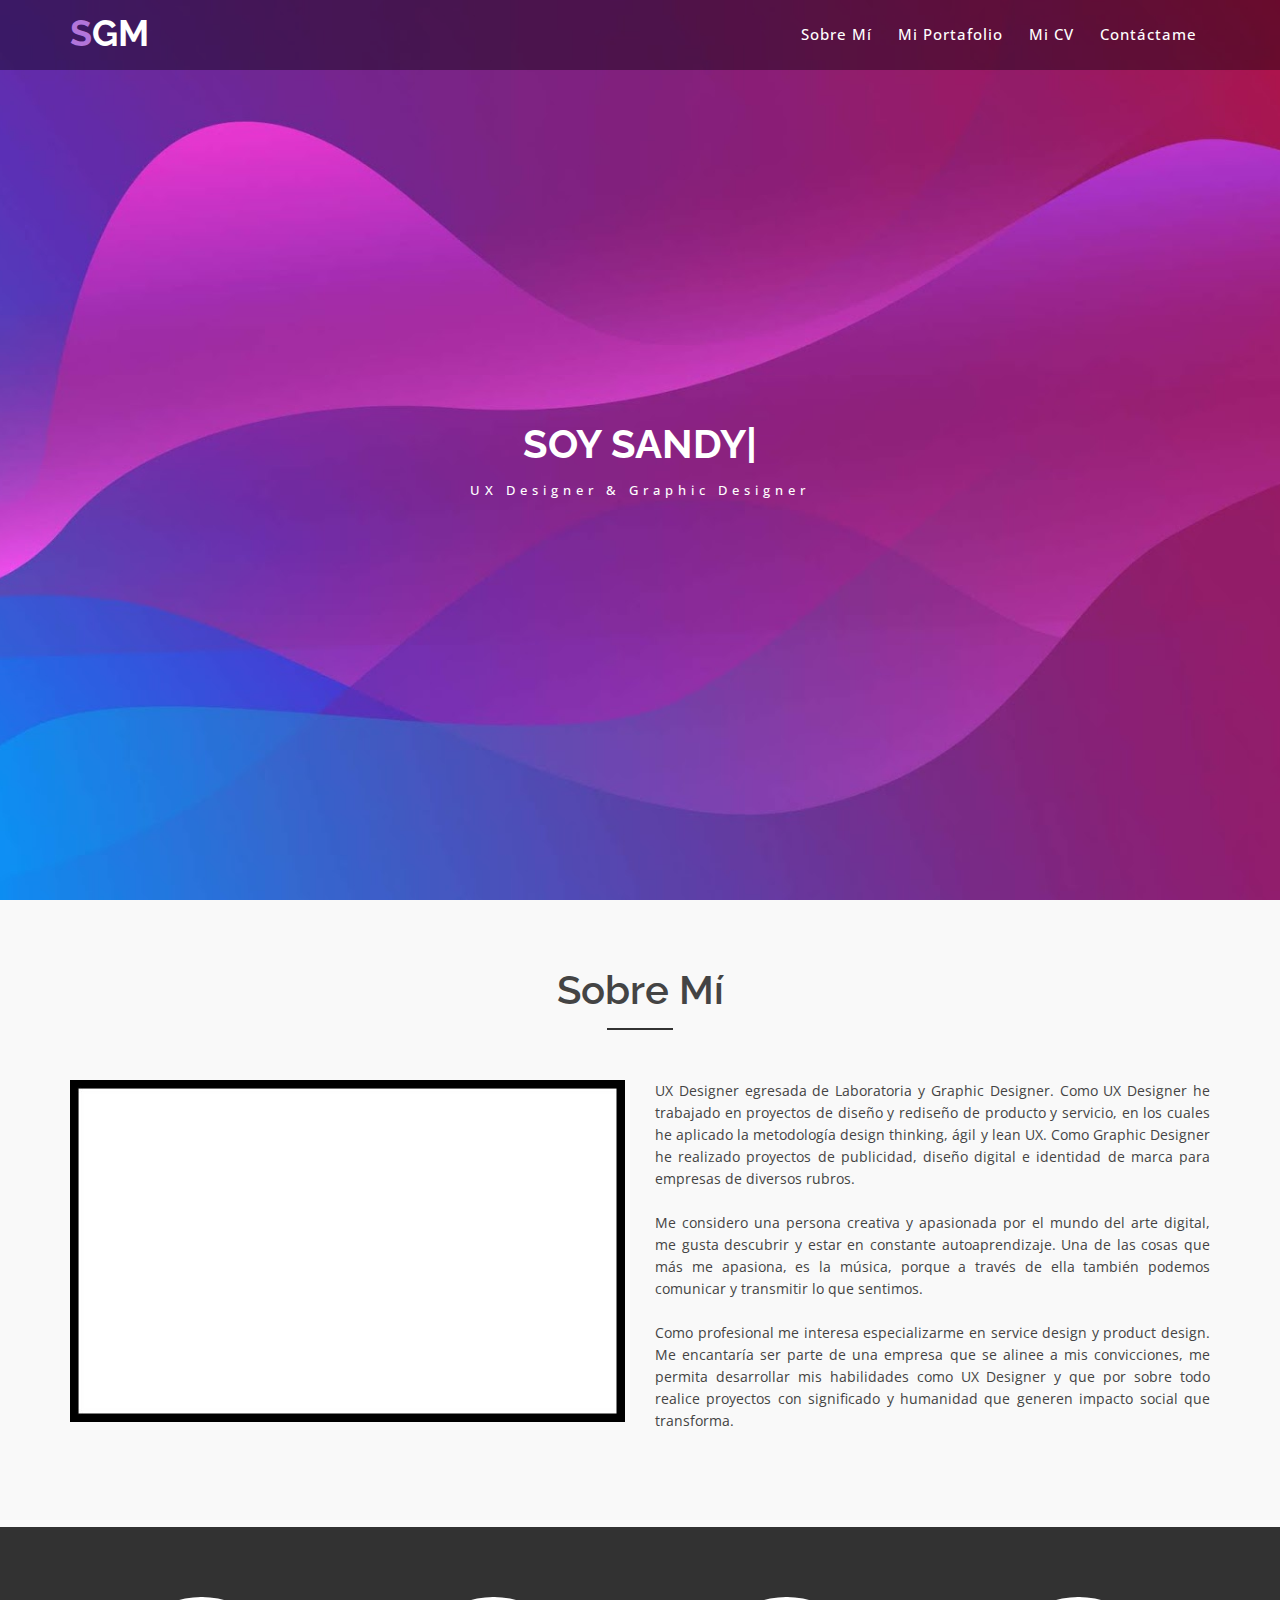
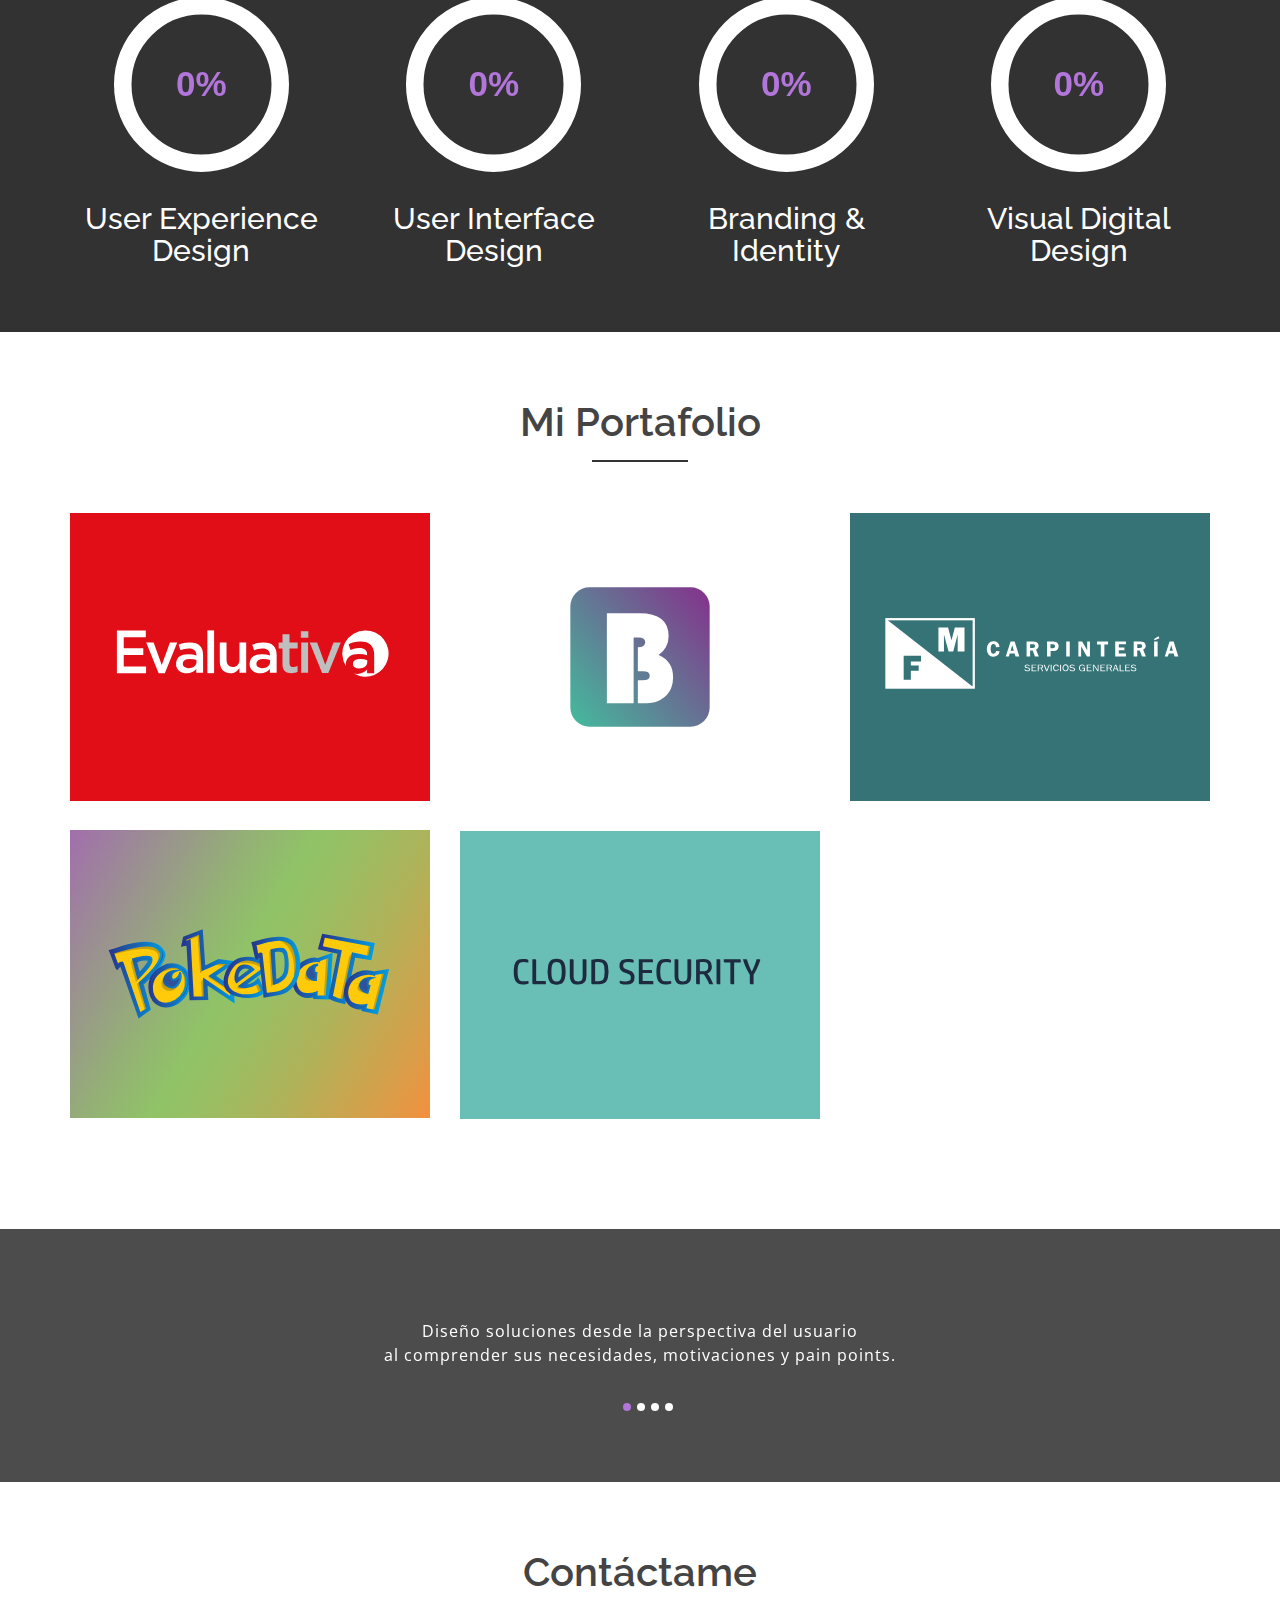
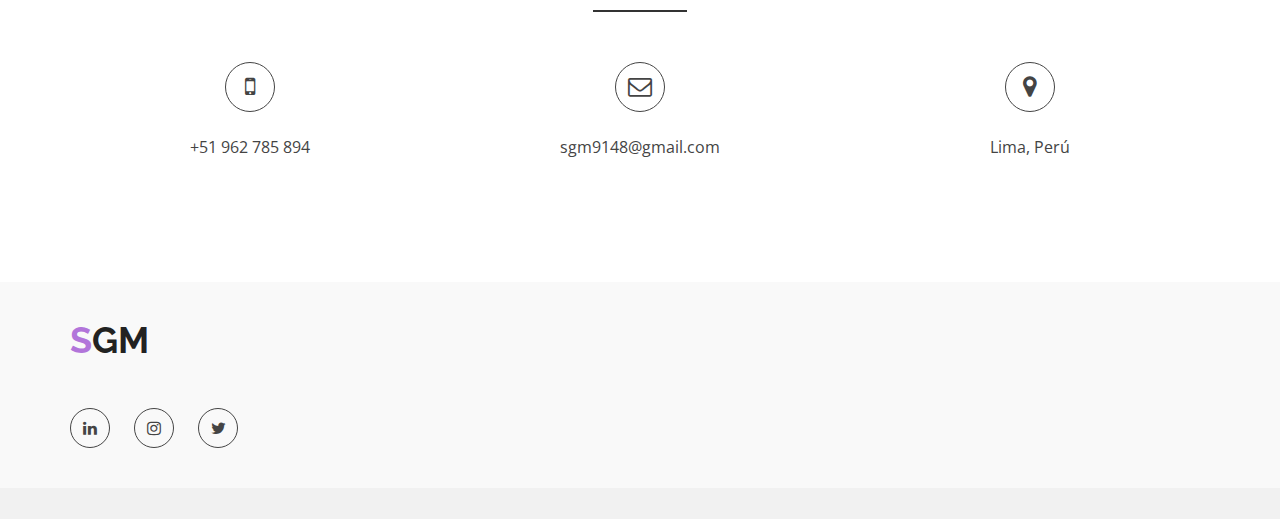
==== index.html @ c8801281 "Subiendo portafolio" ====
<!doctype html>
<html lang="en">
<head>
  <meta charset="utf-8">
  <title>Sandy Gonzales</title>
  <meta content="width=device-width, initial-scale=1.0" name="viewport">
  <meta content="" name="keywords">
  <meta content="" name="description">

  <!-- Favicons -->
  <link href="img/favicon.png" rel="icon">
  <link href="img/apple-touch-icon.png" rel="apple-touch-icon">

  <!-- Google Fonts -->
  <link href="https://fonts.googleapis.com/css?family=Open+Sans:300,400,400i,600,700|Raleway:300,400,400i,500,500i,700,800,900" rel="stylesheet">

  <!-- Bootstrap CSS File -->
  <link href="lib/bootstrap/css/bootstrap.min.css" rel="stylesheet">

  <!-- Libraries CSS Files -->
  <link href="lib/nivo-slider/css/nivo-slider.css" rel="stylesheet">
  <link href="lib/owlcarousel/owl.carousel.css" rel="stylesheet">
  <link href="lib/owlcarousel/owl.transitions.css" rel="stylesheet">
  <link href="lib/font-awesome/css/font-awesome.min.css" rel="stylesheet">
  <link href="lib/animate/animate.min.css" rel="stylesheet">
  <link href="lib/venobox/venobox.css" rel="stylesheet">

  <!-- Nivo Slider Theme -->
  <link href="css/nivo-slider-theme.css" rel="stylesheet">

  <!-- Main Stylesheet File -->
  <link href="css/style.css" rel="stylesheet">

  <!-- Responsive Stylesheet File -->
  <link href="css/responsive.css" rel="stylesheet">

  <!-- =======================================================
    Theme Name: eBusiness
    Theme URL: https://bootstrapmade.com/ebusiness-bootstrap-corporate-template/
    Author: BootstrapMade.com
    License: https://bootstrapmade.com/license/
  ======================================================= -->
</head>

<body data-spy="scroll" data-target="#navbar-example">

  <div id="preloader"></div>

  <header>
    <!-- header-area start -->
    <div id="sticker" class="header-area">
      <div class="container">
        <div class="row">
          <div class="col-md-12 col-sm-12">

            <!-- Navigation -->
            <nav class="navbar navbar-default">
              <!-- Brand and toggle get grouped for better mobile display -->
              <div class="navbar-header">
                <button type="button" class="navbar-toggle collapsed" data-toggle="collapse" data-target=".bs-example-navbar-collapse-1" aria-expanded="false">
										<span class="sr-only">Toggle navigation</span>
										<span class="icon-bar"></span>
										<span class="icon-bar"></span>
										<span class="icon-bar"></span>
									</button>
                <!-- Brand -->
                <a class="navbar-brand page-scroll sticky-logo" href="index.html">
                  <h1><span>S</span>GM</h1>
                  <!-- Uncomment below if you prefer to use an image logo -->
                  <!-- <img src="img/logo.png" alt="" title=""> -->
								</a>
              </div>
              <!-- Collect the nav links, forms, and other content for toggling -->
              <div class="collapse navbar-collapse main-menu bs-example-navbar-collapse-1" id="navbar-example">
                <ul class="nav navbar-nav navbar-right">
                  <li>
                    <a class="page-scroll" href="#about">Sobre mí</a>
                  </li>
                  <li>
                    <a class="page-scroll" href="#portfolio"> Mi portafolio</a>
                  </li>
                  <li>
                    <a class="page-scroll" href="resume/Sandy_Gonzales_CV.pdf" target=»_blank»>Mi CV</a>
                  </li>
                  <li>
                    <a class="page-scroll" href="#contact">Contáctame</a>
                  </li>
                </ul>
              </div>
              <!-- navbar-collapse -->
            </nav>
            <!-- END: Navigation -->
          </div>
        </div>
      </div>
    </div>
    <!-- header-area end -->
  </header>
  <!-- header end -->


  <!-- start section header -->
  <div id="header" class="home">

    <div class="container">
      <div class="header-content">
        <h1>Soy <span class="typed"></span></h1>
        <p>UX Designer & Graphic Designer</p>
      </div>
    </div>
  </div>
  <!-- End section header -->

  <!-- Start About area -->
  <div id="about" class="about-area area-padding">
    <div class="container">
      <div class="row">
        <div class="col-md-12 col-sm-12 col-xs-12">
          <div class="section-headline text-center">
            <h2>Sobre mí</h2>
          </div>
        </div>
      </div>
      <div class="row">
        <!-- single-well start-->
        <div class="col-md-6 col-sm-6 col-xs-12">
          <div class="well-left">
            <div class="single-well">
              <a href="#">
								  <img src="img/about/photo.jpg" alt="">
								</a>
            </div>
          </div>
        </div>
        <!-- single-well end-->
        <div class="col-md-6 col-sm-6 col-xs-12">
          <div class="well-middle">
            <div class="single-well">
              <p align="justify">
                UX Designer egresada de Laboratoria y Graphic Designer. Como UX Designer he trabajado en proyectos de diseño y rediseño de producto y servicio, en los cuales he aplicado la metodología design thinking, ágil y lean UX. Como Graphic Designer he realizado proyectos de publicidad, diseño digital e identidad de marca para empresas de diversos rubros.<br>
<br>Me considero una persona creativa y apasionada por el mundo del arte digital, me gusta descubrir y estar en constante autoaprendizaje. Una de las cosas que más me apasiona, es la música, porque a través de ella también podemos comunicar y transmitir lo que sentimos.<br>
<br>Como profesional me interesa especializarme en service design y product design. Me encantaría ser parte de una empresa que se alinee a mis convicciones, me permita desarrollar mis habilidades como UX Designer y que por sobre todo realice proyectos con significado y humanidad que generen impacto social que transforma.<br>
              </p>
              
            </div>
          </div>
        </div>
        <!-- End col-->
      </div>
    </div>
  </div>
  <!-- End About area -->

  <!-- our-skill-area start -->
  <div class="our-skill-area fix hidden-sm">
    <div class="test-overly"></div>
    <div class="skill-bg area-padding-2">
      <div class="container">
        <!-- section-heading end -->
        <div class="row">
          <div class="skill-text">
            <!-- single-skill start -->
            <div class="col-xs-12 col-sm-3 col-md-3 text-center">
              <div class="single-skill">
                <div class="progress-circular">
                  <input type="text" class="knob" value="0" data-rel="90" data-linecap="round" data-width="175" data-bgcolor="#fff" data-fgcolor="#B275DA" data-thickness=".20" data-readonly="true" disabled>
                  <h3 class="progress-h4">User Experience Design</h3>
                </div>
              </div>
            </div>
            <!-- single-skill end -->
            <!-- single-skill start -->
            <div class="col-xs-12 col-sm-3 col-md-3 text-center">
              <div class="single-skill">
                <div class="progress-circular">
                  <input type="text" class="knob" value="0" data-rel="75" data-linecap="round" data-width="175" data-bgcolor="#fff" data-fgcolor="#B275DA" data-thickness=".20" data-readonly="true" disabled>
                  <h3 class="progress-h4">User Interface Design</h3>
                </div>
              </div>
            </div>
            <!-- single-skill end -->
            <!-- single-skill start -->
            <div class="col-xs-12 col-sm-3 col-md-3 text-center">
              <div class="single-skill">
                <div class="progress-circular">
                  <input type="text" class="knob" value="0" data-rel="85" data-linecap="round" data-width="175" data-bgcolor="#fff" data-fgcolor="#B275DA" data-thickness=".20" data-readonly="true" disabled>
                  <h3 class="progress-h4">Branding & Identity</h3>
                </div>
              </div>
            </div>
            <!-- single-skill end -->
            <!-- single-skill start -->
            <div class="col-xs-12 col-sm-3 col-md-3 text-center">
              <div class="single-skill">
                <div class="progress-circular">
                  <input type="text" class="knob" value="0" data-rel="90" data-linecap="round" data-width="175" data-bgcolor="#fff" data-fgcolor="#B275DA" data-thickness=".20" data-readonly="true" disabled>
                  <h3 class="progress-h4">Visual Digital Design</h3>
                </div>
              </div>
            </div>
            <!-- single-skill end -->
          </div>
        </div>
      </div>
    </div>
  </div>
  <!-- our-skill-area end -->

  <!-- Start portfolio Area -->
  <div id="portfolio" class="portfolio-area area-padding fix">
    <div class="container">
      <div class="row">
        <div class="col-lg-12 col-md-12 col-sm-12 col-xs-12">
          <div class="section-headline text-center">
            <h2>Mi Portafolio</h2>
          </div>
        </div>
      </div>
      <div class="row">
        <!-- Start Portfolio -page -->
        <div class="awesome-project-1 fix">
          <div class="col-lg-12 col-md-12 col-sm-12 col-xs-12">
            <div class="awesome-menu ">
              <!--<ul class="project-menu">
                <li>
                  <a href="#" class="active" data-filter="*">Todos</a>
                </li>
                <li>
                  <a href="#" data-filter=".development">UX Design</a>
                </li>
                <li>
                  <a href="#" data-filter=".design">Digital Design</a>
                </li>
                <li>
                  <a href="#" data-filter=".photo">Branding</a>
                </li>
              </ul>-->
            </div>
          </div>
        </div>
        <div class="awesome-project-content">
          <!-- single-awesome-project start -->
          <div class="col-md-4 col-sm-4 col-xs-12 design development">
            <div class="single-awesome-project">
              <div class="awesome-img">
                <a href="#"><img src="img/portfolio/evaluativa.svg" alt="" /></a>
                <div class="add-actions text-center">
                  <div class="project-dec">
                    <a href="https://drive.google.com/drive/folders/1exdKfv3fvDdALeSD9_CcnOZBV74UjIPU?usp=sharing" target="_blank">
                      <h4>Verificativa</h4>
                      <span>Consultoría UX</span>
                    </a>
                  </div>
                </div>
              </div>
            </div>
          </div>
          <!-- single-awesome-project end -->
          <!-- single-awesome-project start -->
          <div class="col-md-4 col-sm-4 col-xs-12 photo">
            <div class="single-awesome-project">
              <div class="awesome-img">
                <img src="img/portfolio/banqui.svg"/>
                <div class="add-actions text-center">
                  <div class="project-dec">
                    <a href="https://github.com/sandygonzales/lim011-ux-financial-app" target="_blank">
                      <h4>Banqui</h4>
                      <span>Rediseño App Móvil</span>
                    </a>
                  </div>
                </div>
              </div>
            </div>
          </div>
          <!-- single-awesome-project end -->
          <!-- single-awesome-project start -->
          <div class="col-md-4 col-sm-4 col-xs-12 design">
            <div class="single-awesome-project">
              <div class="awesome-img">
                <a href="#"><img src="img/portfolio/FYM.svg" alt="" /></a>
                <div class="add-actions text-center">
                  <div class="project-dec">
                    <a href="https://github.com/sandygonzales/lim011-small-businesses" target="_blank">
                      <h4>FyM</h4>
                      <span>Diseño Marketplace</span>
                    </a>
                  </div>
                </div>
              </div>
            </div>
          </div>
          <!-- single-awesome-project end -->
          <!-- single-awesome-project start -->
          <div class="col-md-4 col-sm-4 col-xs-12 photo development">
            <div class="single-awesome-project">
              <div class="awesome-img">
                <a href="#"><img src="img/portfolio/pokedata.svg" alt="" /></a>
                <div class="add-actions text-center">
                  <div class="project-dec">
                    <a href="https://github.com/sandygonzales/LIM011-data-lovers" target="_blank">
                      <h4>Pokémon</h4>
                      <span>DataLovers</span>
                    </a>
                  </div>
                </div>
              </div>
            </div>
          </div>
          <!-- single-awesome-project end -->
          <!-- single-awesome-project start -->
          <div class="col-md-4 col-sm-4 col-xs-12 development">
            <div class="single-awesome-project">
              <div class="awesome-img">
                <a href="#"><img src="img/portfolio/cipher.svg" alt="" /></a>
                <div class="add-actions text-center text-center">
                  <div class="project-dec">
                    <a href="https://github.com/sandygonzales/LIM011-cipher" target="_blank">
                      <h4>Cloud Security</h4>
                      <span>Caesar Cipher</span>
                    </a>
                  </div>
                </div>
              </div>
            </div>
          </div>
          <!-- single-awesome-project end -->
          <!--
          <div class="col-md-4 col-sm-4 col-xs-12 design photo">
            <div class="single-awesome-project">
              <div class="awesome-img">
                <a href="#"><img src="img/portfolio/6.jpg" alt="" /></a>
                <div class="add-actions text-center">
                  <div class="project-dec">
                    <a class="venobox" data-gall="myGallery" href="img/portfolio/6.jpg">
                      <h4>Night Hill</h4>
                      <span>Photoshop</span>
                    </a>
                  </div>
                </div>
              </div>
            </div>
          </div>-->
          <!-- single-awesome-project end -->
        </div>
      </div>
    </div>
  </div>
  <!-- awesome-portfolio end -->

  <!-- Start Testimonials -->
  <div class="testimonials-area">
    <div class="testi-inner area-padding">
      <div class="testi-overly"></div>
      <div class="container ">
        <div class="row">
          <div class="col-md-12 col-sm-12 col-xs-12">
            <!-- Start testimonials Start -->
            <div class="testimonial-content text-center">
              
              <!-- start testimonial carousel -->
              <div class="testimonial-carousel">
                <div class="single-testi">
                  <div class="testi-text">
                    <p>
                      Diseño soluciones desde la perspectiva del usuario<br>al comprender sus necesidades, motivaciones y pain points.
                    </p>
                  </div>
                </div>
                <!-- End single item -->
                <div class="single-testi">
                  <div class="testi-text">
                    <p>
                      Defino la promesa de valor de una marca, producto o servicio<br>y garantice el ajuste entre la empresa y el mercado.
                    </p>
                  </div>
                </div>
                <!-- End single item -->
                <div class="single-testi">
                  <div class="testi-text">
                    <p>
                      Planifico y realizo user research cualitativo<br>y transformo los hallazgos en insights significativos.
                    </p>
                  </div>
                </div>
                <!-- End single item -->
                <div class="single-testi">
                  <div class="testi-text">
                    <p>
                      Creo conceptos físicos o digitales<br>desde diseños de baja hasta alta fidelidad.
                    </p>
                  </div>
                </div>
                <!-- End single item -->
              </div>
            </div>
            <!-- End testimonials end -->
          </div>
          <!-- End Right Feature -->
        </div>
      </div>
    </div>
  </div>
  <!-- End Testimonials -->

  <!-- Start contact Area -->
  <div id="contact" class="contact-area">
    <div class="contact-inner area-padding">
      <div class="contact-overly"></div>
      <div class="container ">
        <div class="row">
          <div class="col-md-12 col-sm-12 col-xs-12">
            <div class="section-headline text-center">
              <h2>Contáctame</h2>
            </div>
          </div>
        </div>
        <div class="row">
          <!-- Start contact icon column -->
          <div class="col-md-4 col-sm-4 col-xs-12">
            <div class="contact-icon text-center">
              <div class="single-icon">
                <i class="fa fa-mobile"></i>
                <p>+51 962 785 894</p>
              </div>
            </div>
          </div>
          <!-- Start contact icon column -->
          <div class="col-md-4 col-sm-4 col-xs-12">
            <div class="contact-icon text-center">
              <div class="single-icon">
                <i class="fa fa-envelope-o"></i>
                <p>sgm9148@gmail.com</p>
              </div>
            </div>
          </div>
          <!-- Start contact icon column -->
          <div class="col-md-4 col-sm-4 col-xs-12">
            <div class="contact-icon text-center">
              <div class="single-icon">
                <i class="fa fa-map-marker"></i>
                <p>Lima, Perú</p>
              </div>
            </div>
          </div>
        </div>
        <div class="row">
        </div>
      </div>
    </div>
  </div>
  <!-- End Contact Area -->

  <!-- Start Footer bottom Area -->
  <footer>
    <div class="footer-area">
      <div class="container">
        <div class="row">
          <div class="col-md-4 col-sm-4 col-xs-12">
            <div class="footer-content">
              <div class="footer-head">
                <div class="footer-logo">
                  <h2><span>S</span>GM</h2>
                </div>
                <div class="footer-icons">
                  <ul>
                    <li>
                      <a href="https://www.linkedin.com/in/sandygm/" target="_blank"><i class="fa fa-linkedin"></i></a>
                    </li>
                    <li>
                      <a href="https://www.instagram.com/yugentsuki/" target="_blank"><i class="fa fa-instagram"></i></a>
                    </li>
                    <li>
                      <a href="https://twitter.com/yugentsuki" target="_blank"><i class="fa fa-twitter"></i></a>
                    </li>
                  </ul>
                </div>
              </div>
            </div>
          </div>
          <!-- end single footer -->
          <div class="col-md-4 col-sm-4 col-xs-12">
            <div class="footer-content">
              <div class="footer-head">
              </div>
            </div>
          </div>
          <!-- end single footer -->
          <div class="col-md-4 col-sm-4 col-xs-12">
            <div class="footer-content">
              <div class="footer-head">
              </div>
            </div>
          </div>
        </div>
      </div>
    </div>
    <div class="footer-area-bottom">
      <div class="container">
        <div class="row">
          <div class="col-md-12 col-sm-12 col-xs-12">
            <div class="copyright text-center">
            </div>
          </div>
        </div>
      </div>
    </div>
  </footer>

  <a href="#" class="back-to-top"><i class="fa fa-chevron-up"></i></a>

  <!-- JavaScript Libraries -->
  <script src="lib/jquery/jquery.min.js"></script>
  <script src="lib/bootstrap/js/bootstrap.min.js"></script>
  <script src="lib/owlcarousel/owl.carousel.min.js"></script>
  <script src="lib/venobox/venobox.min.js"></script>
  <script src="lib/knob/jquery.knob.js"></script>
  <script src="lib/wow/wow.min.js"></script>
  <script src="lib/parallax/parallax.js"></script>
  <script src="lib/easing/easing.min.js"></script>
  <script src="lib/nivo-slider/js/jquery.nivo.slider.js" type="text/javascript"></script>
  <script src="lib/appear/jquery.appear.js"></script>
  <script src="lib/isotope/isotope.pkgd.min.js"></script>
  <script src="lib/typed/typed.js"></script>

  <!-- Contact Form JavaScript File -->
  <script src="contactform/contactform.js"></script>

  <script src="js/main.js"></script>
</body>

</html>
---- lib/venobox/venobox.css ----
/* ------ venobox.css --------
.vbox-overlay *, .vbox-overlay *:before, .vbox-overlay *:after{
    -webkit-backface-visibility: hidden;
    -webkit-box-sizing:border-box;
    -moz-box-sizing:border-box;
    box-sizing:border-box;

}
.vbox-overlay{
    display: -webkit-flex;
    display: flex;
    -webkit-flex-direction: column;
    flex-direction: column;
    -webkit-justify-content: center;
    justify-content: center;
    -webkit-align-items: center;
    align-items: center;
    position: fixed;
    left: 0;
    top: 0;
    bottom: 0;
    right: 0;
    z-index: 1040;
    -webkit-transform:translateZ(1000px);
    transform: translateZ(1000px);
    transform-style: preserve-3d;
}

/* ----- navigation ----- 
.vbox-title{
    width: 100%;
    height: 40px;
    float: left;
    text-align: center;
    line-height: 28px;
    font-size: 12px;
    padding: 6px 40px;
    overflow: hidden;
    position: fixed;
    display: none;
    left: 0;
    z-index: 1050;
}
.vbox-close{
    cursor: pointer;
    position: fixed;
    top: -1px;
    right: 0;
    width: 50px;
    height: 40px;
    padding: 6px;
    display: block;
    background-position:10px center;
    overflow: hidden;
    font-size: 24px;
    line-height: 1;
    text-align: center;
    z-index: 1050;
}
.vbox-num{
    cursor: pointer;
    position: fixed;
    left: 0;
    height: 40px;
    display: block;
    overflow: hidden;
    line-height: 28px;
    font-size: 12px;
    padding: 6px 10px;
    display: none;
    z-index: 1050;
}
/* ----- navigation ARROWS ----- 
.vbox-next, .vbox-prev{
    position: fixed;
    top: 50%;
    margin-top: -15px;
    overflow: hidden;
    cursor: pointer;
    display: block;
    width: 45px;
    height: 45px;
    z-index: 1050;
}
.vbox-next span, .vbox-prev span{
    position: relative;
    width: 20px;
    height: 20px;
    border: 2px solid transparent;
    border-top-color: #B6B6B6;
    border-right-color: #B6B6B6;
    text-indent: -100px;
    position: absolute;
    top: 8px;
    display: block;
}
.vbox-prev{
    left: 15px;
}
.vbox-next{
    right: 15px;
}
.vbox-prev span{
    left: 10px;
    -ms-transform: rotate(-135deg);
    -webkit-transform: rotate(-135deg);
    transform: rotate(-135deg);
}
.vbox-next span{
    -ms-transform: rotate(45deg);
    -webkit-transform: rotate(45deg);
    transform: rotate(45deg);
    right: 10px;
}
/* ------- inline window ------ 
.vbox-inline{
    width: 420px;
    height: 315px;
    height: 70vh;
    padding: 10px;
    background: #fff;
    margin: 0 auto;
    overflow: auto;
    text-align: left;
}
/* ------- Video & iFrames window ------ 
.venoframe{
    max-width: 100%;
    width: 100%;
    border: none;
    width: 100%;
    height: 260px;
    height: 70vh;
}
.venoframe.vbvid{
    height: 260px;
}
@media (min-width: 768px) {
    .venoframe, .vbox-inline{
        width: 90%;
        height: 360px;
        height: 70vh;
    }
    .venoframe.vbvid{
        width: 640px;
        height: 360px;
    }
}
@media (min-width: 992px) {
    .venoframe, .vbox-inline{
        max-width: 1200px;
        width: 80%;
        height: 540px;
        height: 70vh;
    }
    .venoframe.vbvid{
        width: 960px;
        height: 540px;
    }
}
/*
Please do NOT edit this part!
or at least read this note: http://i.imgur.com/7C0ws9e.gif
*
.vbox-open{
    overflow: hidden;
}
.vbox-container{
    position: absolute;
    left: 0;
    right: 0;
    top: 0;
    bottom: 0;
    overflow-x: hidden;
    overflow-y: scroll;
    overflow-scrolling: touch;
    -webkit-overflow-scrolling: touch;
    z-index: 20;
    max-height: 100%;

}

.vbox-content{
    text-align: center;
    float: left;
    width: 100%;
    position: relative;
    overflow: hidden;
    padding: 20px 10px;
}
.vbox-container img{
    max-width: 100%;
    height: auto;
}
.figlio{
    box-shadow: 0 0 12px rgba(0,0,0,0.19), 0 6px 6px rgba(0,0,0,0.23);
    max-width: 100%;
    text-align: initial;
}
img.figlio{
    -webkit-user-select: none;
-khtml-user-select: none;
-moz-user-select: none;
-o-user-select: none;
user-select: none;
}
.vbox-content.swipe-left{
    margin-left: -200px !important;
}
.vbox-content.swipe-right{
    margin-left: 200px !important;
}
.animated{
    webkit-transition: margin 300ms ease-out;
    transition: margin 300ms ease-out;
}
.animate-in{
    opacity: 1;
}
.animate-out{
    opacity: 0;
}
/* ---------- preloader ----------
 * SPINKIT
 * http://tobiasahlin.com/spinkit/
-------------------------------- 
.sk-double-bounce,.sk-rotating-plane{width:40px;height:40px;margin:40px auto}.sk-rotating-plane{background-color:#333;-webkit-animation:sk-rotatePlane 1.2s infinite ease-in-out;animation:sk-rotatePlane 1.2s infinite ease-in-out}@-webkit-keyframes sk-rotatePlane{0%{-webkit-transform:perspective(120px) rotateX(0) rotateY(0);transform:perspective(120px) rotateX(0) rotateY(0)}50%{-webkit-transform:perspective(120px) rotateX(-180.1deg) rotateY(0);transform:perspective(120px) rotateX(-180.1deg) rotateY(0)}100%{-webkit-transform:perspective(120px) rotateX(-180deg) rotateY(-179.9deg);transform:perspective(120px) rotateX(-180deg) rotateY(-179.9deg)}}@keyframes sk-rotatePlane{0%{-webkit-transform:perspective(120px) rotateX(0) rotateY(0);transform:perspective(120px) rotateX(0) rotateY(0)}50%{-webkit-transform:perspective(120px) rotateX(-180.1deg) rotateY(0);transform:perspective(120px) rotateX(-180.1deg) rotateY(0)}100%{-webkit-transform:perspective(120px) rotateX(-180deg) rotateY(-179.9deg);transform:perspective(120px) rotateX(-180deg) rotateY(-179.9deg)}}.sk-double-bounce{position:relative}.sk-double-bounce .sk-child{width:100%;height:100%;border-radius:50%;background-color:#333;opacity:.6;position:absolute;top:0;left:0;-webkit-animation:sk-doubleBounce 2s infinite ease-in-out;animation:sk-doubleBounce 2s infinite ease-in-out}.sk-chasing-dots .sk-child,.sk-spinner-pulse,.sk-three-bounce .sk-child{background-color:#333;border-radius:100%}.sk-double-bounce .sk-double-bounce2{-webkit-animation-delay:-1s;animation-delay:-1s}@-webkit-keyframes sk-doubleBounce{0%,100%{-webkit-transform:scale(0);transform:scale(0)}50%{-webkit-transform:scale(1);transform:scale(1)}}@keyframes sk-doubleBounce{0%,100%{-webkit-transform:scale(0);transform:scale(0)}50%{-webkit-transform:scale(1);transform:scale(1)}}.sk-wave{margin:40px auto;width:50px;height:40px;text-align:center;font-size:10px}.sk-wave .sk-rect{background-color:#333;height:100%;width:6px;display:inline-block;-webkit-animation:sk-waveStretchDelay 1.2s infinite ease-in-out;animation:sk-waveStretchDelay 1.2s infinite ease-in-out}.sk-wave .sk-rect1{-webkit-animation-delay:-1.2s;animation-delay:-1.2s}.sk-wave .sk-rect2{-webkit-animation-delay:-1.1s;animation-delay:-1.1s}.sk-wave .sk-rect3{-webkit-animation-delay:-1s;animation-delay:-1s}.sk-wave .sk-rect4{-webkit-animation-delay:-.9s;animation-delay:-.9s}.sk-wave .sk-rect5{-webkit-animation-delay:-.8s;animation-delay:-.8s}@-webkit-keyframes sk-waveStretchDelay{0%,100%,40%{-webkit-transform:scaleY(.4);transform:scaleY(.4)}20%{-webkit-transform:scaleY(1);transform:scaleY(1)}}@keyframes sk-waveStretchDelay{0%,100%,40%{-webkit-transform:scaleY(.4);transform:scaleY(.4)}20%{-webkit-transform:scaleY(1);transform:scaleY(1)}}.sk-wandering-cubes{margin:40px auto;width:40px;height:40px;position:relative}.sk-wandering-cubes .sk-cube{background-color:#333;width:10px;height:10px;position:absolute;top:0;left:0;-webkit-animation:sk-wanderingCube 1.8s ease-in-out -1.8s infinite both;animation:sk-wanderingCube 1.8s ease-in-out -1.8s infinite both}.sk-chasing-dots,.sk-spinner-pulse{width:40px;height:40px;margin:40px auto}.sk-wandering-cubes .sk-cube2{-webkit-animation-delay:-.9s;animation-delay:-.9s}@-webkit-keyframes sk-wanderingCube{0%{-webkit-transform:rotate(0);transform:rotate(0)}25%{-webkit-transform:translateX(30px) rotate(-90deg) scale(.5);transform:translateX(30px) rotate(-90deg) scale(.5)}50%{-webkit-transform:translateX(30px) translateY(30px) rotate(-179deg);transform:translateX(30px) translateY(30px) rotate(-179deg)}50.1%{-webkit-transform:translateX(30px) translateY(30px) rotate(-180deg);transform:translateX(30px) translateY(30px) rotate(-180deg)}75%{-webkit-transform:translateX(0) translateY(30px) rotate(-270deg) scale(.5);transform:translateX(0) translateY(30px) rotate(-270deg) scale(.5)}100%{-webkit-transform:rotate(-360deg);transform:rotate(-360deg)}}@keyframes sk-wanderingCube{0%{-webkit-transform:rotate(0);transform:rotate(0)}25%{-webkit-transform:translateX(30px) rotate(-90deg) scale(.5);transform:translateX(30px) rotate(-90deg) scale(.5)}50%{-webkit-transform:translateX(30px) translateY(30px) rotate(-179deg);transform:translateX(30px) translateY(30px) rotate(-179deg)}50.1%{-webkit-transform:translateX(30px) translateY(30px) rotate(-180deg);transform:translateX(30px) translateY(30px) rotate(-180deg)}75%{-webkit-transform:translateX(0) translateY(30px) rotate(-270deg) scale(.5);transform:translateX(0) translateY(30px) rotate(-270deg) scale(.5)}100%{-webkit-transform:rotate(-360deg);transform:rotate(-360deg)}}.sk-spinner-pulse{-webkit-animation:sk-pulseScaleOut 1s infinite ease-in-out;animation:sk-pulseScaleOut 1s infinite ease-in-out}@-webkit-keyframes sk-pulseScaleOut{0%{-webkit-transform:scale(0);transform:scale(0)}100%{-webkit-transform:scale(1);transform:scale(1);opacity:0}}@keyframes sk-pulseScaleOut{0%{-webkit-transform:scale(0);transform:scale(0)}100%{-webkit-transform:scale(1);transform:scale(1);opacity:0}}.sk-chasing-dots{position:relative;text-align:center;-webkit-animation:sk-chasingDotsRotate 2s infinite linear;animation:sk-chasingDotsRotate 2s infinite linear}.sk-chasing-dots .sk-child{width:60%;height:60%;display:inline-block;position:absolute;top:0;-webkit-animation:sk-chasingDotsBounce 2s infinite ease-in-out;animation:sk-chasingDotsBounce 2s infinite ease-in-out}.sk-chasing-dots .sk-dot2{top:auto;bottom:0;-webkit-animation-delay:-1s;animation-delay:-1s}@-webkit-keyframes sk-chasingDotsRotate{100%{-webkit-transform:rotate(360deg);transform:rotate(360deg)}}@keyframes sk-chasingDotsRotate{100%{-webkit-transform:rotate(360deg);transform:rotate(360deg)}}@-webkit-keyframes sk-chasingDotsBounce{0%,100%{-webkit-transform:scale(0);transform:scale(0)}50%{-webkit-transform:scale(1);transform:scale(1)}}@keyframes sk-chasingDotsBounce{0%,100%{-webkit-transform:scale(0);transform:scale(0)}50%{-webkit-transform:scale(1);transform:scale(1)}}.sk-three-bounce{margin:40px auto;width:80px;text-align:center}.sk-three-bounce .sk-child{width:20px;height:20px;display:inline-block;-webkit-animation:sk-three-bounce 1.4s ease-in-out 0s infinite both;animation:sk-three-bounce 1.4s ease-in-out 0s infinite both}.sk-circle .sk-child:before,.sk-fading-circle .sk-circle:before{display:block;border-radius:100%;content:'';background-color:#333}.sk-three-bounce .sk-bounce1{-webkit-animation-delay:-.32s;animation-delay:-.32s}.sk-three-bounce .sk-bounce2{-webkit-animation-delay:-.16s;animation-delay:-.16s}@-webkit-keyframes sk-three-bounce{0%,100%,80%{-webkit-transform:scale(0);transform:scale(0)}40%{-webkit-transform:scale(1);transform:scale(1)}}@keyframes sk-three-bounce{0%,100%,80%{-webkit-transform:scale(0);transform:scale(0)}40%{-webkit-transform:scale(1);transform:scale(1)}}.sk-circle{margin:40px auto;width:40px;height:40px;position:relative}.sk-circle .sk-child{width:100%;height:100%;position:absolute;left:0;top:0}.sk-circle .sk-child:before{margin:0 auto;width:15%;height:15%;-webkit-animation:sk-circleBounceDelay 1.2s infinite ease-in-out both;animation:sk-circleBounceDelay 1.2s infinite ease-in-out both}.sk-circle .sk-circle2{-webkit-transform:rotate(30deg);-ms-transform:rotate(30deg);transform:rotate(30deg)}.sk-circle .sk-circle3{-webkit-transform:rotate(60deg);-ms-transform:rotate(60deg);transform:rotate(60deg)}.sk-circle .sk-circle4{-webkit-transform:rotate(90deg);-ms-transform:rotate(90deg);transform:rotate(90deg)}.sk-circle .sk-circle5{-webkit-transform:rotate(120deg);-ms-transform:rotate(120deg);transform:rotate(120deg)}.sk-circle .sk-circle6{-webkit-transform:rotate(150deg);-ms-transform:rotate(150deg);transform:rotate(150deg)}.sk-circle .sk-circle7{-webkit-transform:rotate(180deg);-ms-transform:rotate(180deg);transform:rotate(180deg)}.sk-circle .sk-circle8{-webkit-transform:rotate(210deg);-ms-transform:rotate(210deg);transform:rotate(210deg)}.sk-circle .sk-circle9{-webkit-transform:rotate(240deg);-ms-transform:rotate(240deg);transform:rotate(240deg)}.sk-circle .sk-circle10{-webkit-transform:rotate(270deg);-ms-transform:rotate(270deg);transform:rotate(270deg)}.sk-circle .sk-circle11{-webkit-transform:rotate(300deg);-ms-transform:rotate(300deg);transform:rotate(300deg)}.sk-circle .sk-circle12{-webkit-transform:rotate(330deg);-ms-transform:rotate(330deg);transform:rotate(330deg)}.sk-circle .sk-circle2:before{-webkit-animation-delay:-1.1s;animation-delay:-1.1s}.sk-circle .sk-circle3:before{-webkit-animation-delay:-1s;animation-delay:-1s}.sk-circle .sk-circle4:before{-webkit-animation-delay:-.9s;animation-delay:-.9s}.sk-circle .sk-circle5:before{-webkit-animation-delay:-.8s;animation-delay:-.8s}.sk-circle .sk-circle6:before{-webkit-animation-delay:-.7s;animation-delay:-.7s}.sk-circle .sk-circle7:before{-webkit-animation-delay:-.6s;animation-delay:-.6s}.sk-circle .sk-circle8:before{-webkit-animation-delay:-.5s;animation-delay:-.5s}.sk-circle .sk-circle9:before{-webkit-animation-delay:-.4s;animation-delay:-.4s}.sk-circle .sk-circle10:before{-webkit-animation-delay:-.3s;animation-delay:-.3s}.sk-circle .sk-circle11:before{-webkit-animation-delay:-.2s;animation-delay:-.2s}.sk-circle .sk-circle12:before{-webkit-animation-delay:-.1s;animation-delay:-.1s}@-webkit-keyframes sk-circleBounceDelay{0%,100%,80%{-webkit-transform:scale(0);transform:scale(0)}40%{-webkit-transform:scale(1);transform:scale(1)}}@keyframes sk-circleBounceDelay{0%,100%,80%{-webkit-transform:scale(0);transform:scale(0)}40%{-webkit-transform:scale(1);transform:scale(1)}}.sk-cube-grid{width:40px;height:40px;margin:40px auto}.sk-cube-grid .sk-cube{width:33.33%;height:33.33%;background-color:#333;float:left;-webkit-animation:sk-cubeGridScaleDelay 1.3s infinite ease-in-out;animation:sk-cubeGridScaleDelay 1.3s infinite ease-in-out}.sk-cube-grid .sk-cube1{-webkit-animation-delay:.2s;animation-delay:.2s}.sk-cube-grid .sk-cube2{-webkit-animation-delay:.3s;animation-delay:.3s}.sk-cube-grid .sk-cube3{-webkit-animation-delay:.4s;animation-delay:.4s}.sk-cube-grid .sk-cube4{-webkit-animation-delay:.1s;animation-delay:.1s}.sk-cube-grid .sk-cube5{-webkit-animation-delay:.2s;animation-delay:.2s}.sk-cube-grid .sk-cube6{-webkit-animation-delay:.3s;animation-delay:.3s}.sk-cube-grid .sk-cube7{-webkit-animation-delay:0ms;animation-delay:0ms}.sk-cube-grid .sk-cube8{-webkit-animation-delay:.1s;animation-delay:.1s}.sk-cube-grid .sk-cube9{-webkit-animation-delay:.2s;animation-delay:.2s}@-webkit-keyframes sk-cubeGridScaleDelay{0%,100%,70%{-webkit-transform:scale3D(1,1,1);transform:scale3D(1,1,1)}35%{-webkit-transform:scale3D(0,0,1);transform:scale3D(0,0,1)}}@keyframes sk-cubeGridScaleDelay{0%,100%,70%{-webkit-transform:scale3D(1,1,1);transform:scale3D(1,1,1)}35%{-webkit-transform:scale3D(0,0,1);transform:scale3D(0,0,1)}}.sk-fading-circle{margin:40px auto;width:40px;height:40px;position:relative}.sk-fading-circle .sk-circle{width:100%;height:100%;position:absolute;left:0;top:0}.sk-fading-circle .sk-circle:before{margin:0 auto;width:15%;height:15%;-webkit-animation:sk-circleFadeDelay 1.2s infinite ease-in-out both;animation:sk-circleFadeDelay 1.2s infinite ease-in-out both}.sk-fading-circle .sk-circle2{-webkit-transform:rotate(30deg);-ms-transform:rotate(30deg);transform:rotate(30deg)}.sk-fading-circle .sk-circle3{-webkit-transform:rotate(60deg);-ms-transform:rotate(60deg);transform:rotate(60deg)}.sk-fading-circle .sk-circle4{-webkit-transform:rotate(90deg);-ms-transform:rotate(90deg);transform:rotate(90deg)}.sk-fading-circle .sk-circle5{-webkit-transform:rotate(120deg);-ms-transform:rotate(120deg);transform:rotate(120deg)}.sk-fading-circle .sk-circle6{-webkit-transform:rotate(150deg);-ms-transform:rotate(150deg);transform:rotate(150deg)}.sk-fading-circle .sk-circle7{-webkit-transform:rotate(180deg);-ms-transform:rotate(180deg);transform:rotate(180deg)}.sk-fading-circle .sk-circle8{-webkit-transform:rotate(210deg);-ms-transform:rotate(210deg);transform:rotate(210deg)}.sk-fading-circle .sk-circle9{-webkit-transform:rotate(240deg);-ms-transform:rotate(240deg);transform:rotate(240deg)}.sk-fading-circle .sk-circle10{-webkit-transform:rotate(270deg);-ms-transform:rotate(270deg);transform:rotate(270deg)}.sk-fading-circle .sk-circle11{-webkit-transform:rotate(300deg);-ms-transform:rotate(300deg);transform:rotate(300deg)}.sk-fading-circle .sk-circle12{-webkit-transform:rotate(330deg);-ms-transform:rotate(330deg);transform:rotate(330deg)}.sk-fading-circle .sk-circle2:before{-webkit-animation-delay:-1.1s;animation-delay:-1.1s}.sk-fading-circle .sk-circle3:before{-webkit-animation-delay:-1s;animation-delay:-1s}.sk-fading-circle .sk-circle4:before{-webkit-animation-delay:-.9s;animation-delay:-.9s}.sk-fading-circle .sk-circle5:before{-webkit-animation-delay:-.8s;animation-delay:-.8s}.sk-fading-circle .sk-circle6:before{-webkit-animation-delay:-.7s;animation-delay:-.7s}.sk-fading-circle .sk-circle7:before{-webkit-animation-delay:-.6s;animation-delay:-.6s}.sk-fading-circle .sk-circle8:before{-webkit-animation-delay:-.5s;animation-delay:-.5s}.sk-fading-circle .sk-circle9:before{-webkit-animation-delay:-.4s;animation-delay:-.4s}.sk-fading-circle .sk-circle10:before{-webkit-animation-delay:-.3s;animation-delay:-.3s}.sk-fading-circle .sk-circle11:before{-webkit-animation-delay:-.2s;animation-delay:-.2s}.sk-fading-circle .sk-circle12:before{-webkit-animation-delay:-.1s;animation-delay:-.1s}@-webkit-keyframes sk-circleFadeDelay{0%,100%,39%{opacity:0}40%{opacity:1}}@keyframes sk-circleFadeDelay{0%,100%,39%{opacity:0}40%{opacity:1}}.sk-folding-cube{margin:40px auto;width:40px;height:40px;position:relative;-webkit-transform:rotateZ(45deg);transform:rotateZ(45deg)}.sk-folding-cube .sk-cube{float:left;width:50%;height:50%;position:relative;-webkit-transform:scale(1.1);-ms-transform:scale(1.1);transform:scale(1.1)}.sk-folding-cube .sk-cube:before{content:'';position:absolute;top:0;left:0;width:100%;height:100%;background-color:#333;-webkit-animation:sk-foldCubeAngle 2.4s infinite linear both;animation:sk-foldCubeAngle 2.4s infinite linear both;-webkit-transform-origin:100% 100%;-ms-transform-origin:100% 100%;transform-origin:100% 100%}.sk-folding-cube .sk-cube2{-webkit-transform:scale(1.1) rotateZ(90deg);transform:scale(1.1) rotateZ(90deg)}.sk-folding-cube .sk-cube3{-webkit-transform:scale(1.1) rotateZ(180deg);transform:scale(1.1) rotateZ(180deg)}.sk-folding-cube .sk-cube4{-webkit-transform:scale(1.1) rotateZ(270deg);transform:scale(1.1) rotateZ(270deg)}.sk-folding-cube .sk-cube2:before{-webkit-animation-delay:.3s;animation-delay:.3s}.sk-folding-cube .sk-cube3:before{-webkit-animation-delay:.6s;animation-delay:.6s}.sk-folding-cube .sk-cube4:before{-webkit-animation-delay:.9s;animation-delay:.9s}@-webkit-keyframes sk-foldCubeAngle{0%,10%{-webkit-transform:perspective(140px) rotateX(-180deg);transform:perspective(140px) rotateX(-180deg);opacity:0}25%,75%{-webkit-transform:perspective(140px) rotateX(0);transform:perspective(140px) rotateX(0);opacity:1}100%,90%{-webkit-transform:perspective(140px) rotateY(180deg);transform:perspective(140px) rotateY(180deg);opacity:0}}@keyframes sk-foldCubeAngle{0%,10%{-webkit-transform:perspective(140px) rotateX(-180deg);transform:perspective(140px) rotateX(-180deg);opacity:0}25%,75%{-webkit-transform:perspective(140px) rotateX(0);transform:perspective(140px) rotateX(0);opacity:1}100%,90%{-webkit-transform:perspective(140px) rotateY(180deg);transform:perspective(140px) rotateY(180deg);opacity:0}}*/
---- css/nivo-slider-theme.css ----
/*
Skin Name: Nivo Slider Default Theme
Skin URI: http://nivo.dev7studios.com
Description: The default skin for the Nivo Slider.
Version: 1.3
Author: Gilbert Pellegrom
Author URI: http://dev7studios.com
Supports Thumbs: true
*/


.slider-area {
  color: #fff;
  position: relative;
  text-align: center;
}

.slider-content {
  padding: 180px 60px;
}

.nivo-caption::after {
  background: #444 none repeat scroll 0 0;
  content: "";
  height: 100%;
  left: 0;
  opacity: 0.5;
  position: absolute;
  top: 0;
  width: 100%;
  z-index: -1;
}

.layer-1-2 {
  margin: 20px 0;
}

.layer-1-1 h2 {
  color: #fff;
  font-size: 32px;
  font-weight: 700;
}

.layer-1-2 h1 {
  color: #fff;
  font-size: 50px;
  font-weight: 700;
  line-height: 60px;
}

.layer-1-3 {
  margin: 50px 0 0;
}

.layer-1-3 a.ready-btn {
  border: 1px solid #fff;
  border-radius: 30px;
  color: #fff;
  cursor: pointer;
  display: inline-block;
  font-size: 17px;
  font-weight: 600;
  margin-top: 30px;
  padding: 10px 20px;
  text-align: center;
  text-transform: uppercase;
  transition: all 0.4s ease 0s;
  z-index: 222;
}

.layer-1-3 a.ready-btn:hover {
  color: #fff;
  background: #3EC1D5;
  border: 1px solid #3EC1D5;
  text-decoration: none;
}

.ready-btn.right-btn {
  margin-right: 15px;
  background: #3EC1D5;
  border: 1px solid #3EC1D5 !important;
}

.ready-btn.right-btn:hover {
  background: transparent !important;
  border: 1px solid #fff !important;
}

.nivo-controlNav {
  bottom: 0;
  left: 0;
  position: absolute;
  right: 0;
  z-index: 8;
}

.nivo-directionNav {
  display: block;
}

.nivo-controlNav a {
  background: transparent none repeat scroll 0 0;
  border: 2px solid #fff;
  box-shadow: none;
  display: inline-block;
  font-size: 0;
  height: 2px;
  margin: 5px 3px;
  opacity: 1;
  text-align: center;
  text-indent: inherit;
  vertical-align: top;
  width: 20px;
}

.nivo-controlNav a:hover, .nivo-controlNav a.active {
  background: #fff none repeat scroll 0 0;
  border-color: #3EC1D5;
  -moz-transform: rotate(180deg);
  -webkit-transform: rotate(180deg);
  -o-transform: rotate(180deg);
  -ms-transform: rotate(180deg);
}

/* Normal desktop :992px. */

@media (min-width: 1400px) and (max-width:1920px) {
  .slider-content {
    padding: 340px 0;
  }
}

/* Normal desktop :992px. */

@media (min-width: 992px) and (max-width: 1169px) {
  .slider-content {
    padding: 144px 0;
  }
}

/* Tablet desktop :768px. */

@media (min-width: 768px) and (max-width: 991px) {
  .slider-content {
    padding: 93px 0;
  }
  .layer-1-2 h1 {
    font-size: 22px;
    line-height: 24px;
  }
  .layer-1-3 a.ready-btn {
    font-size: 14px;
    margin-top: 20px;
    padding: 10px 20px;
  }
}

@media (max-width: 767px) {
  .nivo-directionNav {
    display: none;
  }
  .slider-content {
    padding: 46px 0px;
  }
  .layer-1-2 {
    margin: 10px 0;
  }
  .layer-1-1 h2 {
    font-size: 14px;
    line-height: 16px;
  }
  .layer-1-2 h1 {
    font-size: 14px;
    line-height: 16px;
  }
  .layer-1-3 a.ready-btn {
    font-size: 12px;
    margin-top: 10px;
    padding: 8px 10px;
  }
  .layer-1-3 {
    margin: 10px 0 0;
  }
  .nivo-controlNav {
    bottom: -8px;
  }
}

@media only screen and (min-width: 480px) and (max-width: 767px) {
  .slider-content {
    padding: 70px 0px;
  }
  .layer-1-1 h2, .layer-1-2 h1 {
    font-size: 24px;
    line-height: 30px;
  }
}

/* -------------------------------------
preview-1
---------------------------------------- */

.preview-1 .nivoSlider {
  position: relative;
  background: url(../lib/nivo-slider/img/loading.gif) no-repeat 50% 50%;
}

.preview-1 .nivoSlider img {
  position: absolute;
  top: 0px;
  left: 0px;
  display: none;
}

.preview-1 .nivoSlider a {
  border: 0;
  display: block;
}

.preview-1 .nivo-controlNav {
  text-align: center;
  padding: 20px 0;
}

.preview-1 .nivo-controlNav a {
  display: inline-block;
  width: 22px;
  height: 22px;
  background: url(../lib/nivo-slider/img/bullets.png) no-repeat;
  text-indent: -9999px;
  border: 0;
  margin: 0 2px;
}

.preview-1 .nivo-controlNav a.active {
  background-position: 0 -22px;
}

.preview-1 .nivo-directionNav a {
  display: block;
  width: 30px;
  height: 30px;
  background: url(../lib/nivo-slider/img/arrows.png) no-repeat;
  text-indent: -9999px;
  border: 0;
  opacity: 0;
  -webkit-transition: all 200ms ease-in-out;
  -moz-transition: all 200ms ease-in-out;
  -o-transition: all 200ms ease-in-out;
  transition: all 200ms ease-in-out;
}

.preview-1:hover .nivo-directionNav a {
  opacity: 1;
}

.nivo-prevNav {
  left: 15px;
}

.nivo-nextNav {
  right: 15px;
}

.preview-1 a.nivo-nextNav {
  background-position: -30px 0;
}


.preview-1 .nivo-caption {
  font-family: Helvetica, Arial, sans-serif;
}

.preview-1 .nivo-caption a {
  color: #fff;
  border-bottom: 1px dotted #fff;
}

.preview-1 .nivo-caption a:hover {
  color: #fff;
}

.preview-1 .nivo-controlNav.nivo-thumbs-enabled {
  width: 100%;
}

.preview-1 .nivo-controlNav.nivo-thumbs-enabled a {
  width: auto;
  height: auto;
  background: none;
  margin-bottom: 5px;
}

.preview-1 .nivo-controlNav.nivo-thumbs-enabled img {
  display: block;
  width: 120px;
  height: auto;
}

.preview-1 .nivo-controlNav {
  position: relative;
  z-index: 99999;
  bottom: 68px;
}

.preview-1 .nivo-controlNav a {
  border: 5px solid #fff;
  display: inline-block;
  height: 18px;
  margin: 0 5px;
  text-indent: -9999px;
  width: 18px;
  line-height: 8px;
  background: #3c3c3c;
  cursor: pointer;
  position: relative;
  z-index: 9;
  border-radius: 100%;
  opacity: 0;
  z-index: -999;
}

.preview-1:hover .nivo-controlNav a {
  opacity: 1;
  z-index: 999999;
}

.preview-1 .nivo-controlNav a:hover, .preview-1 .nivo-controlNav a.active {
  background: #000;
  cursor: pointer;
}

/* -------------------------------------
preview-2
---------------------------------------- */

.preview-2 .nivoSlider:hover .nivo-directionNav a.nivo-prevNav {
  left: 50px;
}

.preview-2 .nivoSlider:hover .nivo-directionNav a.nivo-nextNav {
  right: 50px;
}

.preview-2 .nivoSlider .nivo-directionNav a.nivo-prevNav {
  font-size: 0;
}

.preview-2 .nivoSlider .nivo-directionNav a.nivo-nextNav {
  font-size: 0;
}

.preview-2 .nivo-directionNav a.nivo-prevNav::before {
  background: rgba(0, 0, 0, 0) none repeat scroll 0 0;
  color: #ffffff;
  content: "";
  cursor: pointer;
  font: 300 50px/50px FontAwesome;
  position: absolute;
  text-align: center;
  top: 50%;
  transition: all 300ms ease-in 0s;
  z-index: 9;
  font-weight: 100;
  left: 0px;
  width: 50px;
  border: 1px solid #fff;
  border-radius: 50%;
  font-size: 30px;
}

.preview-2 .nivo-directionNav a.nivo-nextNav:hover:before, .preview-2 .nivo-directionNav a.nivo-prevNav:hover:before {
  border-color: #3EC1D5;
  color: #fff;
  background: #3EC1D5;
}

.preview-2 .nivo-directionNav a.nivo-nextNav::before {
  background: rgba(0, 0, 0, 0) none repeat scroll 0 0;
  border: 1px solid #fff;
  border-radius: 50%;
  color: #ffffff;
  content: "";
  cursor: pointer;
  font: 100 30px/50px FontAwesome;
  height: 50px;
  position: absolute;
  right: 0px;
  text-align: center;
  top: 50%;
  transition: all 300ms ease-in 0s;
  width: 50px;
  z-index: 9;
  font-size: 30px;
}

.niceties.preview-2 {
  position: relative;
  height: 100%;
}
---- css/style.css ----
/*
  Theme Name: eBusiness
  Theme URL: https://bootstrapmade.com/ebusiness-bootstrap-corporate-template/
  Author: BootstrapMade.com
  License: https://bootstrapmade.com/license/
*/

/*-----------------------------------------------------------------------------------
   CSS INDEX
  ===================

  1. Theme Default CSS (body, link color, section etc)
  2. Header Area
   2.1 Stick menu Area
  3. About Area
  4.Services Area
  5.Skill Area
  6.Faq Area
  7.Wellcome Area
  8.Team Area
  9.Review Area
  10.Portfolio Area
  11. Pricing Table
  12. Testimonials area
  13. Review Area
  14. Quote area
  15.Footer Area
  16.Home Page-2 Area
  17.Home Page 3  CSS
  18.Blog CSS
  17.Blog Details CSS

-----------------------------------------------------------------------------------*/

/*----------------------------------------*/
/*  1.  Theme default CSS
/*----------------------------------------*/

html, body {
  height: 100%;
}

.floatleft {
  float: left;
}

.floatright {
  float: right;
}

.alignleft {
  float: left;
  margin-right: 15px;
  margin-bottom: 15px;
}

.alignright {
  float: right;
  margin-left: 15px;
  margin-bottom: 15px;
}

.aligncenter {
  display: block;
  margin: 0 auto 15px;
}

a:focus {
  outline: 0px solid;
}

img {
  max-width: 100%;
  height: auto;
}

.fix {
  overflow: hidden;
}

p {
  margin: 0 0 15px;
  color: #444;
}

h1, h2, h3, h4, h5, h6 {
  font-family: 'Raleway', sans-serif;
  margin: 0 0 15px;
  color: #444;
  font-weight: 500;
}

h1 {
  font-size: 48px;
  line-height: 50px;
}

h2 {
  font-size: 38px;
  line-height: 40px;
}

h3 {
  font-size: 30px;
  line-height: 32px;
}

h4 {
  font-size: 24px;
  line-height: 26px;
}

h5 {
  font-size: 20px;
  line-height: 22px;
}

h6 {
  font-size: 16px;
  line-height: 20px;
}

a {
  transition: all 0.3s ease 0s;
  text-decoration: none;
}

a:hover {
  color: #3EC1D5;
  text-decoration: none;
}

a:active, a:hover {
  outline: 0 none;
}

body {
  background: #fff none repeat scroll 0 0;
  color: #444;
  font-family: 'Open Sans', sans-serif;
  font-size: 14px;
  text-align: left;
  overflow-x: hidden;
  line-height: 22px;
}

/* Back to top button */
.back-to-top {
  position: fixed;
  display: none;
  background: #3EC1D5;
  color: #fff;
  padding: 6px 12px 9px 12px;
  font-size: 16px;
  border-radius: 2px;
  right: 15px;
  bottom: 15px;
  transition: background 0.5s;
}

@media (max-width: 768px) {
  .back-to-top {
    bottom: 15px;
  }
}

.back-to-top:focus {
  background: #3EC1D5;
  color: #fff;
  outline: none;
}

.back-to-top:hover {
  background: #3cd6ed;
  color: #fff;
}

.clear {
  clear: both;
}

ul {
  list-style: outside none none;
  margin: 0;
  padding: 0;
}

input, select, textarea, input[type="text"], input[type="date"], input[type="url"], input[type="email"], input[type="password"], input[type="tel"], button, button[type="submit"] {
  -moz-appearance: none;
  box-shadow: none !important;
}

div#preloader {
  position: fixed;
  left: 0;
  top: 0;
  z-index: 99999;
  width: 100%;
  height: 100%;
  overflow: visible;
  background: #fff url('../img/preloader.gif') no-repeat center center;
}

::-moz-selection {
  background: #B275DA;
  text-shadow: none;
}

::selection {
  background: #B275DA;
  text-shadow: none;
}

.area-padding {
  padding: 70px 0px 80px;
}

.area-padding-2 {
  padding: 70px 0px 50px;
}

.padding-2 {
  padding-bottom: 90px;
}

.section-headline h2 {
  display: inline-block;
  font-size: 40px;
  font-weight: 600;
  margin-bottom: 70px;
  position: relative;
  text-transform: capitalize;
}

.section-headline h2::after {
  border: 1px solid #333;
  bottom: -20px;
  content: "";
  left: 0;
  margin: 0 auto;
  position: absolute;
  right: 0;
  width: 40%;
}

.sec-head {
  display: inline-block;
  font-size: 17px;
  font-weight: 600;
  margin-bottom: 0;
  padding: 0 0 10px;
  text-transform: uppercase;
  transition: all 0.4s ease 0s;
}

/*--------------------------------*/

/*  2. Header top Area
/*--------------------------------*/

#header {
  background: url("../img/bgondas.jpg") repeat scroll center center / cover;
  height: 100vh;
  width: 100%;
}


#header .header-content {
  height: 100vh;
  text-align: center;
  width: 100%;
  display: flex;
  justify-content: center;
  flex-direction: column;
}

.header-content h1 {
  font-size: 40px;
  font-weight: 700;
  padding-top: 50px;
  margin-bottom: 10px;
  text-transform: uppercase;
  color: #fff;
}

.header-content p {
  font-size: 13px;
  letter-spacing: 5px;
  margin-top: 0;
  margin-bottom: 30px;
  text-transform: capitalize;
  color: #fff;
  font-weight: 500;
}

.header-content .list-social li {
  float: left;
  margin-right: 20px;
}

.header-content .list-social li i {
  color: #fff;
  font-size: 15px;
}

/* other */

.header-area {
  position: absolute;
  top: 0;
  left: 0;
  width: 100%;
  height: auto;
  background: rgba(0, 0, 0, 0.40);
  z-index: 9;
}

.navbar-header a.navbar-brand {
  display: inline-block;
  height: 70px;
  padding: 15px 0;
}

.main-menu ul.navbar-nav li {
  display: inline-block;
  padding: 0px 13px;
}

.main-menu ul.navbar-nav li a {
  background: rgba(0, 0, 0, 0) none repeat scroll 0 0;
  color: #fff;
  font-size: 15px;
  font-weight: 500;
  padding: 24px 0px;
  text-transform: capitalize;
  letter-spacing: 1px;
}

.main-menu ul.navbar-nav li.active > a::after {
  border: 1px solid #fff;
  bottom: 0px;
  content: "";
  left: 0;
  position: absolute;
  width: 100%;
}

.main-menu ul.navbar-nav li.active a:hover {
  background: none;
  color: #fff;
}

.main-menu ul.navbar-nav li.active a:focus {
  color: #fff;
}

.main-menu ul.navbar-nav li.active a {
  background: rgba(0, 0, 0, 0) none repeat scroll 0 0;
  color: #fff;
  position: relative;
}

.main-menu ul.navbar-nav li a:hover {
  color: #B275DA;
}

.navbar {
  border: medium none;
  margin-bottom: 0;
}

.navbar-default {
  background: rgba(0, 0, 0, 0) none repeat scroll 0 0;
}

.main-menu ul.navbar-default .navbar-nav>.active>a, .navbar-default .navbar-nav>.active>a:hover, .navbar-default .navbar-nav>.active>a:focus {
  background: none;
  color: #333;
}

.navbar-default .navbar-toggle {
  background: rgba(0, 0, 0, 0) none repeat scroll 0 0;
  border: medium none;
  border-radius: 0;
  padding: 25px 0px;
}

.navbar-default .navbar-nav>li>a:hover, .navbar-default .navbar-nav>li>a:focus {
  background-color: transparent;
  color: #fff;
}

.navbar-default .navbar-toggle:hover, .navbar-default .navbar-toggle:focus {
  background: none;
}

.navbar-default .navbar-toggle .icon-bar {
  background-color: #fff;
  width: 30px;
  height: 2px;
}

.top-right.text-right {
  float: right;
  position: relative;
  top: 24px;
  margin-left: 20px;
}

.top-right.text-right>li {
  float: right;
  margin: 0px 8px;
}

.top-right.text-right li a {
  color: #fff;
}

.main-menu .dropdown ul {
  background: #000;
}

.main-menu .dropdown ul li {
  display: block;
}

/*--------------------------------*/

/* 2.1. Stick menu
/*--------------------------------*/

.header-area.stick {
  background-color: rgba(0, 0, 0, 1);
  height: 70px;
  position: fixed;
  top: 0;
  width: 100%;
  z-index: 1000;
}

.stick .navbar-header a.navbar-brand {
  display: inline-block;
  height: 90px;
}

.stick .navbar-brand>img {
  display: none;
}

.stick .navbar-brand.sticky-logo>img {
  display: block;
}

.sticky-logo h1 {
  color: #fff;
  padding: 0;
  margin: 0;
  font-size: 36px;
  font-weight: bold;
  line-height: 1;
}

.sticky-logo h1 span {
  color: #B275DA;
}
.stick .main-menu ul.navbar-nav li.active > a::after {
  border: 1px solid #fff;
  bottom: 0px;
  content: "";
  left: 0;
  position: absolute;
  width: 100%;
}

.stick .main-menu ul.nav>li>a:hover {
  color: #fff;
}

.stick .main-menu ul.navbar-nav li.active a {
  background: rgba(0, 0, 0, 0) none repeat scroll 0 0;
  color: #fff;
  position: relative;
}

.stick .mainmenu ul#nav>li:hover>a, .stick .mainmenu ul#nav li .mega-menu, .stick .mainmenu ul#nav li ul.sub-menu {
  background-color: #f5f5f5;
  color: #fff;
  outline: medium none;
}

.stick .mainmenu ul#nav li:hover ul.sub-menu li a:hover, .mainmenu ul#nav li .mega-menu span>a:hover, .stick .mainmenu ul#nav li .mega-menu-shop a.mega-menu-title:hover {
  color: #fff;
}

.stick .logo {
  height: 20px;
}

.stick .logo a {
  margin-top: 0px;
}

.stick .main-menu ul.nav>li>a {
  color: #fff;
  line-height: 22px;
  padding: 24px 0px;
  text-transform: capitalize;
  letter-spacing: 1px;
}

.stick .navbar-default .navbar-toggle .icon-bar {
  background-color: #fff;
  width: 30px;
  height: 2px;
}

.stick .navbar-default .navbar-toggle {
  padding: 10px 0px;
}

/*------------------------------
  3. About Area
--------------------------------*/

.about-area {
  background-color: #f9f9f9;
}

.single-well>a {
  display: block;
}

.single-well ul li {
  color: #444;
  display: block;
  padding: 5px 0;
}

.single-well ul li i {
  color: #3EC1D5;
  padding-right: 10px;
  font-size: 12px;
}

.single-well p {
  color: #444;
}

/*--------------------------------*/

/* 4.Services Area
/*--------------------------------*/

.services-icon {
  color: #444;
  display: inline-block;
  font-size: 36px;
  line-height: 36px;
  margin-bottom: 20px;
}

.section-headline.services-head>h2 {
  margin-bottom: 25px;
}

.services-details {
  padding-top: 40px;
  transition: all 0.5s ease 0s;
}

.services-details:hover h4, .services-details:hover .services-icon {
  color: #3EC1D5;
}

.row.second-row {
  margin-top: 40px;
}

.section-head>h2 {
  color: #333;
}

.single-services>h4 {
  color: #444;
  font-size: 24px;
  font-weight: 500;
}

.single-services>p {
  color: #333;
  font-size: 14px;
}

/*----------------------------------------
  5.Skill Area
----------------------------------------*/

.our-skill-area {
  position: relative;
}

.our-skill-area {
  background: rgba(248, 248, 248, 0.8) url("../img/background/bgondas.jpg") no-repeat fixed center top / cover;
}

.test-overly {
  background: rgba(0, 0, 0, 0.80);
  position: absolute;
  width: 100%;
  height: 100%;
}

.progress-h4 {
  color: #fff;
  font-weight: 500;
}

/*----------------------------------------
  6.Faq Area
----------------------------------------*/

.faq-details .panel-heading {
  padding: 0;
}

.panel-default>.panel-heading {
  background-color: transparent;
  border: medium none;
  color: #333;
}

.faq-details h4.check-title a {
  color: #333;
  display: block;
  font-weight: 700;
  letter-spacing: 2px;
  margin-left: 40px;
  padding: 6px 10px;
  text-decoration: none;
}

.panel-body {
  padding: 15px 15px 0px 50px;
}

.faq-details h4.check-title {
  color: #444;
  font-size: 18px;
  font-weight: 500;
  margin-bottom: 0;
}

.faq-details a span.acc-icons {
  position: relative;
}

.faq-details a span.acc-icons::before {
  color: #333;
  content: "";
  font-family: fontawesome;
  font-size: 24px;
  height: 40px;
  left: -51px;
  line-height: 39px;
  position: absolute;
  text-align: center;
  top: -10px;
  width: 42px;
}

.faq-details h4.check-title a.active, .faq-details a.active span.acc-icons::before {
  color: #3EC1D5;
}

.faq-details a.active span.acc-icons::before {
  content: "";
  font-family: fontawesome;
  font-size: 24px;
  height: 40px;
  left: -51px;
  line-height: 39px;
  position: absolute;
  text-align: center;
  top: -10px;
  width: 42px;
}

.second-row {
  margin-top: 30px;
}

.event-content.head-team h4 {
  background: transparent none repeat scroll 0 0;
  color: #333;
  padding: 30px 0 10px;
  font-weight: 500;
  text-transform: capitalize;
}

.tab-menu .nav-tabs>li>a:hover {
  border-color: #eee #eee #ddd;
}

.tab-menu {
  display: block;
  text-align: center;
}

.tab-menu ul.nav {
  margin: 0;
  padding: 0;
}

.tab-menu ul.nav li {
  border: medium none;
  display: inline-block;
}

.tab-content {
  border: 1px solid #ccc;
  padding: 0 15px 15px;
}

.tab-menu ul.nav li a {
  background: rgba(0, 0, 0, 0) none repeat scroll 0 0;
  border-radius: 0;
  color: #444;
  display: block;
  font-weight: 500;
  margin-right: 5px;
  padding: 10px 20px;
  font-family: raleway;
  font-size: 18px;
}

.tab-menu ul li.active a, .tab-menu ul li.hover a, .tab-menu ul li.focus a {
  border-bottom: 1px solid #fff;
  color: #3EC1D5 !important;
}

.tab-menu .nav-tabs {
  border-bottom: none;
}

.tab-main-img a {
  position: relative;
  display: block;
}

.tab-main-img a:hover span.events-offer {
  height: 20%;
}

.tab-main-img a span.events-offer {
  background: rgba(0, 0, 0, 0.8) none repeat scroll 0 0;
  bottom: 0;
  color: #fff;
  content: "";
  font-size: 20px;
  font-weight: 700;
  height: 0%;
  left: 0;
  line-height: 70px;
  padding: 0;
  position: absolute;
  text-align: left;
  transition: all 0.5s ease 0s;
  width: 100%;
  padding: 0px 10px;
}

/*----------------------------------------
 7.Wellcome Area Css
----------------------------------------*/

.wellcome-area {
  background: rgba(248, 248, 248, 0.8) url("../img/background/bgpurple.jpg");
  background-size: cover;
  background-position: center top;
  background-repeat: no-repeat;
  background-attachment: fixed;
}

.well-bg {
  position: relative;
}

.wellcome-text {
  margin: 70px 0;
  padding: 30px 40px;
}

.well-text>h2 {
  color: #fff;
  font-size: 44px;
  font-weight: 500;
  line-height: 50px;
}

.well-text p {
  font-size: 18px;
  font-style: italic;
  color: #fff;
}

.wellcome-text .section-headline p {
  margin-bottom: 0;
}

.subs-feilds {
  border: 1px solid #fff;
  display: inline-block;
  height: 52px;
  margin-top: 30px;
  width: 60%;
  border-radius: 30px;
  overflow: hidden;
}

.suscribe-input input {
  background: transparent none repeat scroll 0 0;
  border: medium none;
  color: #fff;
  float: left;
  font-size: 15px;
  line-height: 24px;
  padding: 11px 15px;
  width: 70%;
  height: 50px;
}

.suscribe-input button {
  background: #B275DA none repeat scroll 0 0;
  border: medium none;
  border-radius: 0 20px 20px 0;
  color: #fff;
  float: left;
  font-size: 20px;
  font-weight: 700;
  padding: 14px 20px;
  width: 30%;
}

.suscribe-input button:hover {
  background: #fff none repeat scroll 0 0;
  color: #B275DA;
}

/*----------------------------------------
 8.Team Area Css
----------------------------------------*/

.team-member {
  background: rgba(0, 0, 0, 0.65) none repeat scroll 0 0;
  display: block;
  margin-right: -15px;
  padding: 10px;
  position: relative;
  overflow: hidden;
}

.team-member::before {
  background: rgba(0, 0, 0, 0) url("../img/team/team01.jpg") repeat scroll 0 0;
  content: "";
  display: block;
  height: 100%;
  left: 0;
  margin-right: -15px;
  padding: 10px;
  position: absolute;
  top: 0;
  width: 100%;
  z-index: -1;
  background-repeat: no-repeat;
  background-size: cover;
  background-position: top center;
  transition: 5s;
  transform: scale(1);
}

.team-member:hover.team-member::before {
  transform: scale(1.2);
}

.single-team-member {
  border: 1px solid #ddd;
}

.team-left-text h4 {
  color: #fff;
  font-size: 30px;
  font-weight: 700;
  text-transform: uppercase;
}

.team-left-text p {
  color: #fff;
  font-size: 17px;
  line-height: 26px;
}

.email-news {
  display: block;
  margin: 30px 0;
  overflow: hidden;
  text-align: center;
  width: 100%;
}

.email-news .email_button input {
  background: rgba(0, 0, 0, 0) none repeat scroll 0 0;
  border: 1px solid #fff;
  color: #fff;
  float: left;
  font-size: 13px;
  padding: 8px;
  width: 81%;
}

.email-news .email_button>button {
  background: rgba(0, 0, 0, 0) none repeat scroll 0 0;
  border: 1px solid #fff;
  color: #fff;
  float: left;
  font-size: 16px;
  padding: 8px 12px;
  text-align: center;
}

.email-news .email_button>button:hover {
  background: #3EC1D5;
  border: 1px solid #fff;
  color: #fff;
}

.team-left-icon ul li {
  display: inline-block;
}

.team-left-icon ul li a:hover {
  color: #B275DA;
  background: #fff;
  border: 2px solid #fff;
}

.team-left-icon ul li a {
  border: 2px solid #fff;
  color: #fff;
  display: block;
  font-size: 16px;
  height: 40px;
  line-height: 37px;
  margin: 0 3px;
  width: 40px;
}

.team-member-carousel .single-team-member {
  overflow: hidden;
  width: 100%;
}

.single-team-member:hover .team-img a:after {
  opacity: 1;
}

.single-team-member:hover .team-social-icon {
  top: 45%;
  opacity: 1;
}

.team-img {
  position: relative;
}

.team-img>a {
  display: block;
}

.team-img>a::after {
  background: rgba(0, 0, 0, 0.70);
  bottom: 0;
  content: "";
  height: 100%;
  left: 0;
  position: absolute;
  transition: all 0.5s ease 0s;
  width: 100%;
  opacity: 0;
}

.team-social-icon {
  left: 50%;
  margin-left: -61px;
  opacity: 0;
  position: absolute;
  top: 30%;
  transition: 1.3s;
}

.team-social-icon ul li {
  display: inline-block;
}

.team-social-icon ul li a {
  border: 1px solid #fff;
  border-radius: 50%;
  color: #fff;
  display: block;
  font-size: 14px;
  height: 34px;
  line-height: 35px;
  margin: 0 3px;
  width: 34px;
}

.team-social-icon ul li a:hover {
  color: #fff;
  border: 1px solid #3EC1D5;
  background: #3EC1D5;
}

.team-content {
  padding: 10px 0px;
}

.team-content>h4, .team-content>p {
  color: #444;
  margin-bottom: 5px;
}

.team-content.head-team p {
  margin-bottom: 0;
}

.team-left-icon.text-center {
  margin-bottom: 20px;
}

.head-team h4 {
  display: inline-block;
  font-size: 25px;
  font-weight: 600;
  padding-bottom: 10px;
  text-transform: uppercase;
}

/*--------------------------------*/

/*  9.review Area
/*--------------------------------*/

.reviews-area {
  background: url(../img/background/bgpurple.jpg);
  overflow: hidden;
  background-repeat: no-repeat;
  background-size: cover;
  background-position: top center;
  background-attachment: fixed;
  width: 100%;
  height: auto;
  position: relative;
}

.work-left-text {
  background: #3EC1D5 none repeat scroll 0 0;
}

.work-left-text {
  width: 50%;
}

.work-right-text {
  background: rgba(0, 0, 0, 0.8) none repeat scroll 0 0;
  float: right;
  height: 100%;
  overflow: hidden;
  padding: 71px 0;
  width: 50%;
  position: absolute;
  right: 0;
  top: 0;
}

.work-right-text h2 {
  color: #fff;
  text-transform: uppercase;
  font-size: 24px;
}

.work-right-text h5 {
  color: #fff;
  font-size: 18px;
  font-weight: 700;
  line-height: 34px;
  text-transform: uppercase;
}

.work-right-text .sus-btn {
  margin-left: 0;
  margin-top: 20px;
}

.single-awesome-4 {
  display: block;
  float: left;
  overflow: hidden;
  width: 33.33%;
}

.single-awesome-4 .add-actions {
  padding: 10px 20px;
}

/*----------------------------------------
 10.Portfolio Area Css
----------------------------------------*/

.pst-content {
  padding-left: 10px;
}

.project-menu {
  margin-bottom: 40px;
  text-align: center;
}

.project-menu li {
  display: inline-block;
}

.project-menu li a {
  background: #fff none repeat scroll 0 0;
  border: 1px solid #444;
  border-radius: 20px;
  color: #444;
  cursor: pointer;
  display: inline-block;
  font-size: 14px;
  font-weight: 500;
  margin: 0 4px;
  padding: 6px 15px;
  text-transform: capitalize;
  transition: all 0.3s ease 0s;
}

.project-menu li a.active, .project-menu li a:hover {
  border-color: #B275DA;
  background: #B275DA;
  color: #fff;
  text-decoration: none;
}

.single-awesome-portfolio {
  float: left;
  overflow: hidden;
  padding: 15px;
  width: 25%;
  position: relative;
}

.single-awesome-project {
  overflow: hidden;
  margin-bottom: 30px;
}

.first-item {
  margin-bottom: 30px;
}

.awesome-img {
  display: block;
  width: 100%;
  height: 100%;
  position: relative;
}

.awesome-img>a {
  display: block;
  position: relative;
}

.single-awesome-project:hover .awesome-img>a::after {
  opacity: 1;
}

.single-awesome-project:hover .add-actions {
  opacity: 1;
  bottom: 0;
}

.awesome-img>a::after {
  background: rgba(0, 0, 0, 0.7) none repeat scroll 0 0;
  content: "";
  height: 100%;
  left: 0;
  position: absolute;
  top: 0;
  width: 100%;
  opacity: 0;
  transition: 0.4s;
}

.add-actions {
  background: rgba(0, 0, 0, 0.6) none repeat scroll 0 0;
  bottom: 30px;
  display: block;
  height: 100%;
  left: 0;
  opacity: 0;
  overflow: hidden;
  padding: 10px 15px;
  position: absolute;
  transition: all 0.4s ease 0s;
  width: 100%;
}

.project-dec {
  display: block;
  height: 100%;
  width: 100%;
}

.project-dec a {
  display: block;
  height: 100%;
  width: 100%;
}

.project-dec h4 {
  margin-bottom: 5px;
}

.project-dec h4:hover {
  color: #fff;
}

.project-dec h4 {
  color: #ddd;
  font-size: 24px;
  margin-top: -45px;
  padding-top: 50%;
  text-decoration: none;
  text-transform: uppercase;
  font-weight: 800;
}

.project-dec span {
  color: #ddd;
  font-size: 13px;
}

.project-action-btn {
  display: block;
  height: 100%;
  text-align: center;
  transition: all 1s ease 0s;
  width: 100%;
}

.project-action-btn li {
  display: block;
  height: 100%;
  width: 100%;
}

.project-action-btn li a {
  display: block;
  height: 100%;
  width: 100%;
}

/*----------------------------------------*/

/* 11. Pricing Area
/*----------------------------------------*/

.pricing-area {
  background: rgba(0, 0, 0, 0.02) none repeat scroll 0 0;
}

.pri_table_list {
  border: 1px solid #ccc;
  text-align: center;
  transition: all 0.4s ease 0s;
  background: #fff;
}

.pri_table_list h3 span {
  font-size: 16px;
}

.pri_table_list ol li {
  border-bottom: 1px solid #ccc;
  color: #666;
  padding: 12px 15px;
  position: relative;
  text-align: left;
}

.pri_table_list li.check.cross::after {
  content: "\f00d";
  font-family: fontawesome;
  font-size: 14px;
  position: absolute;
  right: 50px;
  top: 12px;
  color: indianred;
}

.pri_table_list li.check::after {
  content: "\f00c";
  font-family: fontawesome;
  font-size: 14px;
  position: absolute;
  right: 50px;
  top: 12px;
  color: #B275DA;
}

.pri_table_list button {
  background: #444 none repeat scroll 0 0;
  border: 1px solid #444;
  color: #fff;
  margin-bottom: 25px;
  padding: 10px 35px;
  text-transform: uppercase;
  transition: all 0.4s ease 0s;
  border-radius: 30px;
}

.pri_table_list>h3 {
  color: #333;
  font-size: 24px;
  font-weight: 700;
  line-height: 25px;
  padding: 30px 0 20px;
  text-transform: uppercase;
  transition: all 0.4s ease 0s;
}

.pri_table_list ol {
  list-style: outside none none;
  margin: 0;
  padding: 0 0 25px;
}

.pri_table_list.active {
  transition: all 0.4s ease 0s;
  position: relative;
  overflow: hidden;
}

.saleon {
  background: #B275DA none repeat scroll 0 0;
  color: #fff;
  font-size: 13px;
  font-weight: 700;
  left: -26px;
  padding: 2px 25px;
  position: absolute;
  text-transform: uppercase;
  top: 16px;
  transform: rotate(-45deg);
  -webkit-transform: rotate(-45deg);
  -ms-transform: rotate(-45deg);
  -o-transform: rotate(-45deg);
  -moz-transform: rotate(-45deg);
}

.pri_table_list>button:hover {
  background-color: #fff;
  border: 1px solid #333;
  color: #333;
}

.active>h3 {
  background: #f5f5f5 none repeat scroll 0 0;
  color: #333;
  transition: all 0.4s ease 0s;
}

.active>button {
  background: #B275DA none repeat scroll 0 0;
  border: 1px solid #B275DA;
  color: #fff;
  transition: 0.4s;
}

.active>button:hover {
  background: #333 none repeat scroll 0 0;
  border: 1px solid #333;
  color: #fff;
  transition: 0.4s;
}

/*----------------------------------------
12.Testimonial Area Css
----------------------------------------*/

.testimonials-area {
  background: rgba(0, 0, 0, 0) url("../img/background/bgondas.jpg") no-repeat fixed center top / cover;
  height: auto;
  width: 100%;
}

.testi-inner {
  position: relative;
  width: 100%;
  height: auto;
  z-index: 1;
}

.testi-overly {
  background: rgba(0, 0, 0, 0.7) none repeat scroll 0 0;
  height: 100%;
  left: 0;
  position: absolute;
  top: 0;
  width: 100%;
  z-index: -1;
}

.quate {
  border: 1px dotted #fff;
  border-radius: 50%;
  color: #fff;
  display: inline-block;
  font-size: 24px;
  height: 70px;
  line-height: 70px;
  width: 70px;
}

.quate:hover {
  color: #fff;
}

.testi-img img {
  border: 1px dotted rgba(0, 0, 0, 0.05);
  border-radius: 2px;
  height: 80px;
  margin: 0 auto;
  padding: 5px;
  transition: background 0.6s ease-out 0s;
  width: 80px !important;
}

.testi-text p {
  color: #fff;
  font-size: 16px;
  line-height: 1.5em;
  margin: 20px 0;
  letter-spacing: 1px;
}

.testi-text h6 {
  color: #fff;
  font-size: 20px;
}

.testimonial-carousel.owl-carousel.owl-theme .owl-controls .owl-dots div.owl-dot>span {
  background: #fff none repeat scroll 0 0;
  display: inline-block;
  height: 8px;
  width: 8px;
  -moz-transition: 0.4s;
  -webkit-transition: 0.4s;
  -o-transition: 0.4s;
  -ms-transition: 0.4s;
  transition: 0.4s;
  border-radius: 50%;
}

.testimonial-carousel.owl-carousel.owl-theme .owl-controls .owl-dots {
  bottom: -30px;
  display: block;
  left: 50%;
  margin-left: -20px;
  position: absolute;
}

.testimonial-content {
  margin-bottom: 15px;
}

.testimonial-carousel.owl-carousel.owl-theme .owl-controls .owl-dots div.owl-dot {
  display: inline-block;
  margin: 0 3px;
}

.testimonial-carousel.owl-carousel.owl-theme .owl-controls .owl-dots div.owl-dot.active span {
  background: #B275DA;
}

.testi-text.text-center>h6 {
  color: #fff;
  font-size: 20px;
  font-weight: 700;
  text-transform: uppercase;
}

.guest-rev {
  color: #ddd;
  font-size: 16px;
}

.guest-rev>a {
  color: #B275DA;
  font-size: 14px;
}

/*--------------------------------*/

/*  13.Blog Area
/*--------------------------------*/

.blog-area {
  height: auto;
  width: 100%;
}

.blog-text h4 a {
  color: #444;
  text-decoration: none;
}

.blog-text h4 {
  color: #444;
  margin-bottom: 15px;
}

.blog-btn {
  border-bottom: 1px dotted #444;
  color: #444;
  text-decoration: none;
}

.blog-btn {
  border-bottom: 1px dotted #444;
  color: #444;
  display: inline-block;
  padding: 0 1px 5px 0;
  position: relative;
  text-decoration: none;
}

.blog-btn {
  position: relative;
}

.blog-btn::after {
  content: "\f178";
  font-family: fontawesome;
  position: absolute;
  right: -20px;
  top: 1px;
  transition: all 0.3s ease 0s;
}

.blog-btn:hover::after {
  right: -30px;
}

.blog-btn:hover {
  color: #333;
  text-decoration: none;
}

.blog_meta span.date_type i {
  margin-left: 5px;
}

.blog-meta span.comments-type {
  margin-left: 5px;
}

.blog-meta span i {
  padding-right: 10px;
}

.blog-content .blog-meta {
  border-bottom: 1px dotted #333;
}

.blog-meta {
  border-bottom: 1px dotted #fff;
  padding: 10px 0;
}

.comments-type>a, .date-type, .blog-meta span.comments-type {
  color: #333;
  letter-spacing: 1px;
  margin-right: 5px;
}

.blog-meta .comments-type i {
  padding-right: 0 !important;
}

.blog-content-right .comments-type>a, .blog-content-right .date-type, .blog-content-right .blog-meta span.comments-type, .blog-content-right .blog-text p {
  color: #fff;
  letter-spacing: 1px;
}

.single-blog .ready-btn {
  border: 1px solid #444;
  border-radius: 30px;
  color: #444;
  cursor: pointer;
  display: inline-block;
  font-size: 15px;
  font-weight: 500;
  margin-top: 10px;
  padding: 10px 20px;
  text-align: center;
  text-transform: uppercase;
  transition: all 0.4s ease 0s;
}

.single-blog .ready-btn:hover {
  border: 1px solid #3EC1D5;
  color: #fff;
}

/*------------------------------
  13. Quote area
--------------------------------*/

.suscribe-area {
  background: #3EC1D5 none repeat scroll 0 0;
  padding: 30px 0;
}

.suscribe-text {
  display: block;
  padding: 10px 0;
}

.suscribe-text h3 {
  color: #fff;
  display: inline-block;
  font-size: 20px;
  font-weight: 600;
  margin: 0;
  text-transform: uppercase;
  letter-spacing: 2px;
}

.sus-btn {
  background: #fff none repeat scroll 0 0;
  border: 2px solid #fff;
  color: #3EC1D5;
  display: inline-block;
  font-size: 16px;
  font-weight: 700;
  margin-left: 100px;
  padding: 10px 20px;
  text-decoration: none;
  text-transform: uppercase;
  border-radius: 30px;
}

.sus-btn:hover {
  background: #B275DA none repeat scroll 0 0;
  border: 2px solid #fff;
  color: #fff;
}

/*--------------------------------*/

/*  14.Contact Area
/*--------------------------------*/

.contact-area {
  height: auto;
  width: 100%;
}

.contact-content {
  padding: 100px;
  background: #000 none repeat scroll 0 0;
}

.contact-content-right {
  padding: 100px;
}

.contact-form input[type="text"], .contact-form input[type="email"] {
  background: rgba(0, 0, 0, 0) none repeat scroll 0 0;
  border: 1px solid #ccc;
  border-radius: 0;
  color: #444;
  height: 40px;
  margin-bottom: 16px;
  padding-left: 20px;
  width: 100%;
}

.contact-form textarea  {
  background: rgba(0, 0, 0, 0) none repeat scroll 0 0;
  border: 1px solid #ccc;
  border-radius: 0;
  color: #444;
  height: 140px;
  padding: 20px;
  width: 100%;
}

.contact-form button[type="submit"] {
  background: rgba(0, 0, 0, 0) none repeat scroll 0 0;
  border: 1px solid #ccc;
  color: #444;
  font-size: 16px;
  font-weight: 700;
  margin-top: 8px;
  padding: 12px 30px;
  text-transform: uppercase;
  transition: all 0.3s ease 0s;
  border-radius: 30px;
}

.contact-form button[type=submit]:hover {
  color: #fff;
  border: 1px solid #B275DA;
  background: #B275DA;
}

.contact-form  #sendmessage {
  color: #B275DA;
  border: 1px solid #B275DA;
  display: none;
  text-align: center;
  padding: 15px;
  font-weight: 600;
  margin-bottom: 15px;
}

.contact-form #errormessage {
  color: red;
  display: none;
  border: 1px solid red;
  text-align: center;
  padding: 15px;
  font-weight: 600;
  margin-bottom: 15px;
}

.contact-form #sendmessage.show, .contact-form #errormessage.show, .contact-form .show {
  display: block;
}

#contact .form .validation {
  color: red;
  display: none;
  margin: 0 0 20px;
  font-weight: 400;
  font-size: 13px;
}

.single-icon i {
  font-size: 24px;
  width: 50px;
  height: 50px;
  border: 1px solid #444;
  line-height: 46px;
  border-radius: 50%;
  margin-bottom: 20px;
}

.single-icon p {
  font-size: 16px;
  line-height: 30px;
}

.contact-icon {
  margin-bottom: 40px;
}

#google-map {
  height: 370px;
  margin-bottom: 20px;
}

/*----------------------------------------*/

/*  15. Footer Area
/*----------------------------------------*/

.footer-area {
  padding: 40px 0;
  background: #f9f9f9;
  align-content: center;
}

.footer-head p {
  color: #444;
}

.footer-head h4 {
  color: #444;
  font-size: 16px;
  letter-spacing: 2px;
  padding-bottom: 10px;
  text-transform: uppercase;
}

.footer-logo {
  padding-bottom: 20px;
  align-content: center;
}

.footer-logo h2 {
  color: #222;
  padding: 0;
  margin: 0;
  font-size: 36px;
  font-weight: bold;
  line-height: 1;
}

.footer-logo h2 span {
  color: #B275DA;
}

.footer-icons ul li {
  display: inline-block;
}

.footer-icons ul li a {
  border: 1px solid #444;
  color: #444;
  display: block;
  font-size: 16px;
  height: 40px;
  line-height: 38px;
  margin-right: 20px;
  text-align: center;
  width: 40px;
  border-radius: 50%;
}

.flicker-img>a {
  float: left;
  padding: 1px;
  width: 33.33%;
}

.footer-icons {
  margin-top: 30px;
}

.footer-contacts p span {
  color: #B275DA;
  font-weight: 700;
  text-align: center;
}

.popular-tag ul li {
  display: inline-block;
}

.footer-content {
  display: block;
  overflow: hidden;
  align-content: center;
}

.popular-tag ul li a:hover, .footer-icons ul li a:hover {
  background: #B275DA;
  border: 1px solid #B275DA;
  color: #fff;
}

.popular-tag ul li a {
  border: 1px solid #444;
  border-radius: 30px;
  color: #444;
  display: block;
  font-size: 13px;
  font-weight: 600;
  margin: 5px 3px;
  padding: 5px 10px;
  position: relative;
  text-decoration: none;
  text-transform: capitalize;
  transition: all 0.4s ease 0s;
  width: 70px;
  text-align: center;
}

.footer-area-bottom {
  background: #f1f1f1 none repeat scroll 0 0;
  padding: 15px 0;
}

.copyright-text a:hover {
  text-decoration: underline;
  color: #B275DA;
}

.copyright-text a {
  color: #444;
}

.copyright>p {
  margin-bottom: 0;
  color: #444;
}

.copyright a, .credits a {
  color: #B275DA;
}

.credits {
  padding-top: 5px;
  text-align: center;
}

/*----------------------------------------*/

/*  16.Home Page 2  CSS
/*----------------------------------------*/

.header-bg {
  background: url(../img/slider/slider1.jpg);
  background-repeat: no-repeat;
  background-size: cover;
  background-position: top center;
  background-attachment: fixed;
}

.header-bg.home-2 {
  width: 100%;
  height: 100%;
  position: relative;
}

.home-overly {
  background: rgba(0, 0, 0, 0.50);
  height: 100%;
  position: absolute;
  width: 100%;
}

.home-2 .layer-1-3, .home-3 .layer-1-3 {
  margin: 10px 0 0;
}

/*----------------------------------------*/

/*  17.Home Page 3  CSS
/*----------------------------------------*/

.home-video {
  height: 100%;
  left: 0;
  position: absolute;
  top: 0;
  width: 100%;
  z-index: -1;
}

.header-image.home-3 {
  width: 100%;
  height: 100%;
  position: relative;
}

.table {
  width: 100%;
  height: 100%;
  display: table;
}

.table-cell {
  width: 100%;
  height: 100%;
  display: table-cell;
  vertical-align: middle;
}

/*----------------------------------------
  18. Blog page
----------------------------------------*/

.page-area {
  position: relative;
}

.blog-page .banner-box {
  margin-bottom: 40px;
}

.search-option input {
  border: medium none;
  padding: 6px 15px;
  width: 80%;
}

.search-option {
  border: 1px solid #ccc;
  height: 42px;
  margin-bottom: 30px;
}

.search-option button {
  background: transparent none repeat scroll 0 0;
  border: medium none;
  font-size: 20px;
  padding: 8px 23px;
}

.search-option button:hover {
  color: #B275DA;
}

.left-blog h4 {
  border-bottom: 1px solid #ddd;
  color: #444;
  font-size: 17px;
  font-weight: 500;
  margin-bottom: 0;
  padding: 15px 10px;
  text-transform: uppercase;
}

.left-blog {
  background: #f9f9f9 none repeat scroll 0 0;
  margin-bottom: 30px;
  overflow: hidden;
  padding-bottom: 20px;
}

.left-blog li {
  border-bottom: 1px solid #ddd;
  display: block;
}



.left-blog ul li a {
  color: #444;
  display: block;
  font-size: 14px;
  padding: 10px;
  text-transform: capitalize;
}

.recent-single-post {
  border-bottom: 1px solid #ddd;
  display: block;
  overflow: hidden;
  padding: 15px 10px;
}

.ready-btn {
  border: 1px solid #fff;
  border-radius: 30px;
  color: #fff;
  cursor: pointer;
  display: inline-block;
  font-size: 17px;
  font-weight: 600;
  margin-top: 30px;
  padding: 12px 40px;
  text-align: center;
  text-transform: uppercase;
  transition: all 0.4s ease 0s;
  z-index: 222;
}

.ready-btn:hover {
  color: #fff;
  background: #B275DA;
  border: 1px solid #B275DA;
  text-decoration: none;
}

.post-img {
  display: inline-block;
  float: none;
  padding: 0 5px;
  width: 35%;
}

.pst-content {
  display: inline-block;
  float: none;
  width: 65%;
}

.pst-content p a:hover, .left-blog ul li a:hover {
  color: #B275DA;
}

.blog-page .single-blog {
  margin-bottom: 40px;
}

.pst-content p a {
  color: #444;
  font-size: 15px;
}

.header-bottom h1, .header-bottom h2 {
  color: #fff;
}

.blog-tags {
  padding: 1px 0;
}

.left-blog li:last-child {
  border-bottom: 0;
}

.popular-tag.left-blog ul li a:hover {
  color: #fff;
}

.popular-tag.left-side-tags.left-blog ul {
  padding: 0 10px;
}

.blog-1 .banner-box {
  margin-bottom: 30px;
}

.left-tags .left-side-tags ul li {
  border-bottom: 0;
}

.left-tags .left-side-tags ul li a {
  padding: 3px 10px;
  width: auto;
}

.left-side-tags h4 {
  margin-bottom: 15px;
}

/*----------------------------------------*/

/*  19.	Blog Details css
/*----------------------------------------*/

.post-information h2 {
  color: #363636;
  font-size: 22px;
  text-transform: uppercase;
}

.post-information {
  padding: 20px 0;
}

.post-information .entry-meta span a {
  color: #444;
  display: inline-block;
  padding: 10px 0;
}

.entry-meta span a:hover {
  color: #B275DA;
}

.post-information .entry-meta {
  border-bottom: 1px solid #ccc;
  margin: 20px 0;
}

.post-information .entry-meta span i {
  padding: 0 10px;
}

.entry-content>p {
  color: #444;
}

.entry-meta>span {
  color: #444;
}

.entry-content blockquote {
  background: #fff none repeat scroll 0 0;
  border-left: 5px solid #B275DA;
  font-size: 17.5px;
  font-style: italic;
  margin: 0 0 20px 40px;
  padding: 22px 20px;
}

.pagination>.active>a, .pagination>.active>span, .pagination>.active>a:hover, .pagination>.active>span:hover, .pagination>.active>a:focus, .pagination>.active>span:focus {
  background-color: #B275DA;
  border-color: #B275DA;
  color: #fff;
  cursor: default;
  z-index: 3;
}

.social-sharing {
  background: #fff none repeat scroll 0 0;
  border: 1px solid #ccc;
  display: block;
  margin: 30px 0;
}

.social-sharing>h3 {
  display: inline-block;
  font-size: 18px;
  margin: 0;
  padding: 20px 10px;
}

.sharing-icon {
  display: inline-block;
  float: none;
  padding: 13px 10px;
}

.sharing-icon a {
  border: 1px solid #444;
  color: #444;
  display: block;
  float: left;
  font-size: 18px;
  height: 34px;
  line-height: 30px;
  margin-left: 10px;
  text-align: center;
  width: 34px;
}

.sharing-icon a:hover {
  color: #B275DA;
  border: 1px solid #B275DA;
}

.single-blog .author-avatar {
  float: left;
  margin-right: 10px;
}

.single-blog .author-description h2 {
  font-size: 18px;
  margin: 0;
  padding: 0 0 5px;
}

.author-info {
  background: #fff none repeat scroll 0 0;
  float: left;
  margin: 30px 0;
  padding: 15px;
  width: 100%;
}

.single-post-comments {
  margin-bottom: 60px;
  max-width: 650px;
}

.comments-heading h3, h3.comment-reply-title {
  border-bottom: 1px solid #e8e8e9;
  color: #444;
  font-size: 18px;
  margin: 0 0 20px;
  padding: 0 0 5px;
  text-transform: uppercase;
}

.comments-list ul li {
  margin-bottom: 25px;
}

.comments-list-img {
  float: left;
  margin-right: 15px;
}

.comments-content-wrap {
  color: #42414f;
  font-size: 12px;
  line-height: 1;
  margin: 0 0 15px 80px;
  padding: 10px;
  position: relative;
}

.author-avatar {
  display: inline-block;
  float: none;
  width: 10%;
}

.author-description h2 {
  color: #777;
  font-size: 20px;
  text-transform: uppercase;
}

.author-description h2 a {
  color: #000;
}

.comments-content-wrap span b {
  margin-right: 5px
}



span.post-time {
  margin-right: 5px
}

.comments-content-wrap p {
  color: #909295;
  line-height: 18px;
  margin-bottom: 5px;
  margin-top: 15px;
}

li.threaded-comments {
  margin-left: 50px
}

.comment-respond {
  margin-top: 60px;
}

span.email-notes {
  color: #42414f;
  display: block;
  font-size: 12px;
  margin-bottom: 10px;
}

.comment-respond p {
  color: #444;
  margin-bottom: 5px;
}

.comment-respond input[type=text], .comment-respond input[type=email] {
  border: 1px solid #e5e5e5;
  border-radius: 0;
  height: 32px;
  margin-bottom: 15px;
  padding: 0 0 0 10px;
  width: 100%;
}

.comment-respond textarea#message-box {
  border: 1px solid #e5e5e5;
  border-radius: 0;
  max-width: 100%;
  padding: 10px;
  height: 130px;
  width: 100%;
}

.comment-respond input[type="submit"] {
  background: rgba(0, 0, 0, 0) none repeat scroll 0 0;
  border: 1px solid #B275DA;
  border-radius: 20px;
  box-shadow: none;
  color: #444;
  display: inline-block;
  font-size: 12px;
  font-weight: 700;
  height: 40px;
  line-height: 14px;
  margin-top: 20px;
  padding: 10px 15px;
  text-shadow: none;
  text-transform: uppercase;
  transition: all 0.3s ease 0s;
  white-space: nowrap;
}

.comments-content-wrap span a {
  color: #000;
}

.comments-content-wrap span a:hover {
  color: #B275DA;
}

.comment-respond input[type=submit]:hover {
  border: 1px solid #B275DA;
  color: #fff;
  background: #B275DA;
}

.single-blog .blog-pagination {
  border-top: 1px solid #e5e5e5;
  margin: 0;
  padding-top: 30px;
}

/*----------------------------------------
 .End CSS
----------------------------------------*/
---- css/responsive.css ----
@media (min-width: 1920px) {
  .work-right-text {
    padding: 150px 150px;
  }
}

/* Normal desktop :992px. */

@media (min-width: 992px) and (max-width: 1169px) {
  .slider-content {
    padding: 146px 0;
  }
  .work-right-text {
    padding: 40px 0;
  }
  .work-right-text h2 {
    font-size: 18px;
    line-height: 28px;
  }
}

/* Tablet desktop :768px. */

@media (min-width: 768px) and (max-width: 991px) {
  .main-menu ul.navbar-nav li {
    display: inline-block;
    padding: 0 8px;
  }
  .layer-1-1 h2 {
    font-size: 24px;
  }
  .layer-1-2 h1 {
    font-size: 31px;
    line-height: 38px;
    padding: 0px 30px;
  }
  .stick .main-menu ul.navbar-nav li a {
    padding: 24px 0px;
  }
  .tab-menu ul.nav li a {
    padding: 10px 16px;
  }
  .suscribe-input input {
    width: 60%;
  }
  .suscribe-input button {
    width: 40%;
  }
  .team-content.text-center>h4 {
    font-size: 20px;
  }
  .sus-btn {
    margin-left: 0;
  }
  .suscribe-text h3 {
    font-size: 16px;
    padding-right: 20px;
  }
  .work-right-text h5 {
    font-size: 14px;
    line-height: 22px;
  }
  .work-right-text {
    padding: 36px 0;
  }
  .work-right-text h2 {
    font-size: 14px;
    line-height: 22px;
  }
  .work-right-text .ready-btn {
    font-size: 13px;
    padding: 7px 20px;
    margin-top: 5px;
  }
  .single-awesome-portfolio {
    width: 33.33%;
  }
  .widget-product a img {
    display: block;
    float: none;
    width: 100%;
  }
  .widget-product .product-info {
    display: block;
    float: none;
    padding-left: 0;
    width: 100%;
    margin-top: 20px;
  }
  .map-column {
    margin-left: 0;
    padding-right: 40px;
  }
  .post-information .entry-meta {
    font-size: 13px;
    padding: 5px 0;
  }
  .post-information .entry-meta span a {
    padding: 4px 0;
  }
  .service-pic {
    margin-bottom: 30px;
    text-align: center;
  }
  .single-add-itms {
    width: 50%;
  }
  .left-sidebar-title>h4 {
    font-size: 18px;
  }
  .contact-form {
    margin-top: 0px;
  }
  .search-option input {
    width: 67%;
  }
}

/* small mobile :320px. */

@media (max-width: 767px) {

  .header-area {
    height: 60px !important;
    background: #000;
  }
  .navbar-header a.navbar-brand, .stick .navbar-header a.navbar-brand {
    display: inline-block;
    height: 60px  !important;
    padding: 9px 0;
  }
  .navbar-default .navbar-toggle, .stick .navbar-default .navbar-toggle {
    padding: 15px 0;
  }
  .nav.navbar-nav.navbar-right, .stick .nav.navbar-nav.navbar-right {
    background-color: #252525;
    padding: 0;
    margin-top: 0;
  }
  .main-menu ul.navbar-nav li, .stick .main-menu ul.navbar-nav li {
    display: block;
  }
  .main-menu ul.navbar-nav li a, .stick .main-menu ul.navbar-nav li a {
    padding: 10px 2px;
  }
  .main-menu ul.navbar-nav li.active a::after, .stick .main-menu ul.navbar-nav li.active a::after {
    border: 0px solid #fff;
  }
  .logo {
    height: inherit;
    left: 0;
    padding: 0;
    position: absolute;
    top: -6px;
    z-index: 999999;
  }
  .logo a {
    padding: 0;
  }

  .slider-area {
    margin-top: 60px;
  }

  .slider-content h2 {
    font-size: 18px !important;
    line-height: 24px !important;
  }
  .slider-content h1 {
    font-size: 20px !important;
    line-height: 26px !important;
  }

  .layer-1-3 a.ready-btn {
    padding: 8px 15px;
  }
  .section-headline h2 {
    font-size: 30px;
  }
  .well-middle .single-well {
    margin-top: 30px;
  }
  .single-skill {
    margin-bottom: 40px;
  }
  .tab-menu {
    margin-top: 30px;
  }
  .tab-menu ul.nav li a {
    padding: 8px 6px;
  }
  .wellcome-text {
    margin: 0px;
    padding: 70px 0px;
  }
  .subs-feilds {
    width: 100%;
  }
  .suscribe-input input {
    width: 60%;
  }
  .suscribe-input button {
    font-size: 15px;
    padding: 14px 10px;
    width: 40%;
  }
  .section-headline h3 {
    font-size: 25px;
  }
  .well-text>h2 {
    font-size: 18px;
  }
  .well-text p {
    display: none;
  }
  .single-team-member {
    margin-bottom: 30px;
  }
  .service-right {
    width: 100%;
  }
  .service-images:hover .overly-text {
    display: none;
  }
  .portfolio-area {
    padding-top: 0px;
  }
  .project-menu li a {
    padding: 8px 12px;
    margin: 10px 4px;
  }
  .pri_table_list {
    margin-bottom: 30px;
  }
  .single-awesome-project, .portfolio-2 .single-awesome-project {
    width: 100%;
    float: none;
  }
  .single-blog {
    margin-bottom: 30px;
  }
  .sus-btn {
    margin-left: 0;
    margin-top: 30px;
  }
  .contact-form {
    margin-top: 30px;
  }
  .head-team h5 {
    font-size: 22px;
  }
  .footer-content {
    margin-bottom: 30px;
  }
  .header-bottom h1 {
    font-size: 30px;
    margin-bottom: 0;
  }
  .page-area .slider-content {
    padding: 100px 0;
  }
  .search-option input {
    width: 74%;
  }
  .header-bottom h2 {
    font-size: 20px;
    margin-bottom: 0;
  }
  li.threaded-comments {
    margin-left: 0;
  }
}

/* Large Mobile :480px. */

@media only screen and (min-width: 480px) and (max-width: 767px) {
  .submitbtn {
    float: none;
    width: 99.8%;
  }
  .icons-bottom ul li a {
    height: 40px;
    line-height: 37px;
    width: 40px;
  }
  .blog-post-dlc ul li {
    padding-left: 20px;
    padding-right: 20px;
  }
  .awesome-portfolio-content .portfolio-2 {
    width: 50%;
  }
  .gallary-details .single-awesome-portfolio {
    width: 50%;
  }
  .tab-menu ul.nav li a {
    padding: 8px 20px;
  }
}
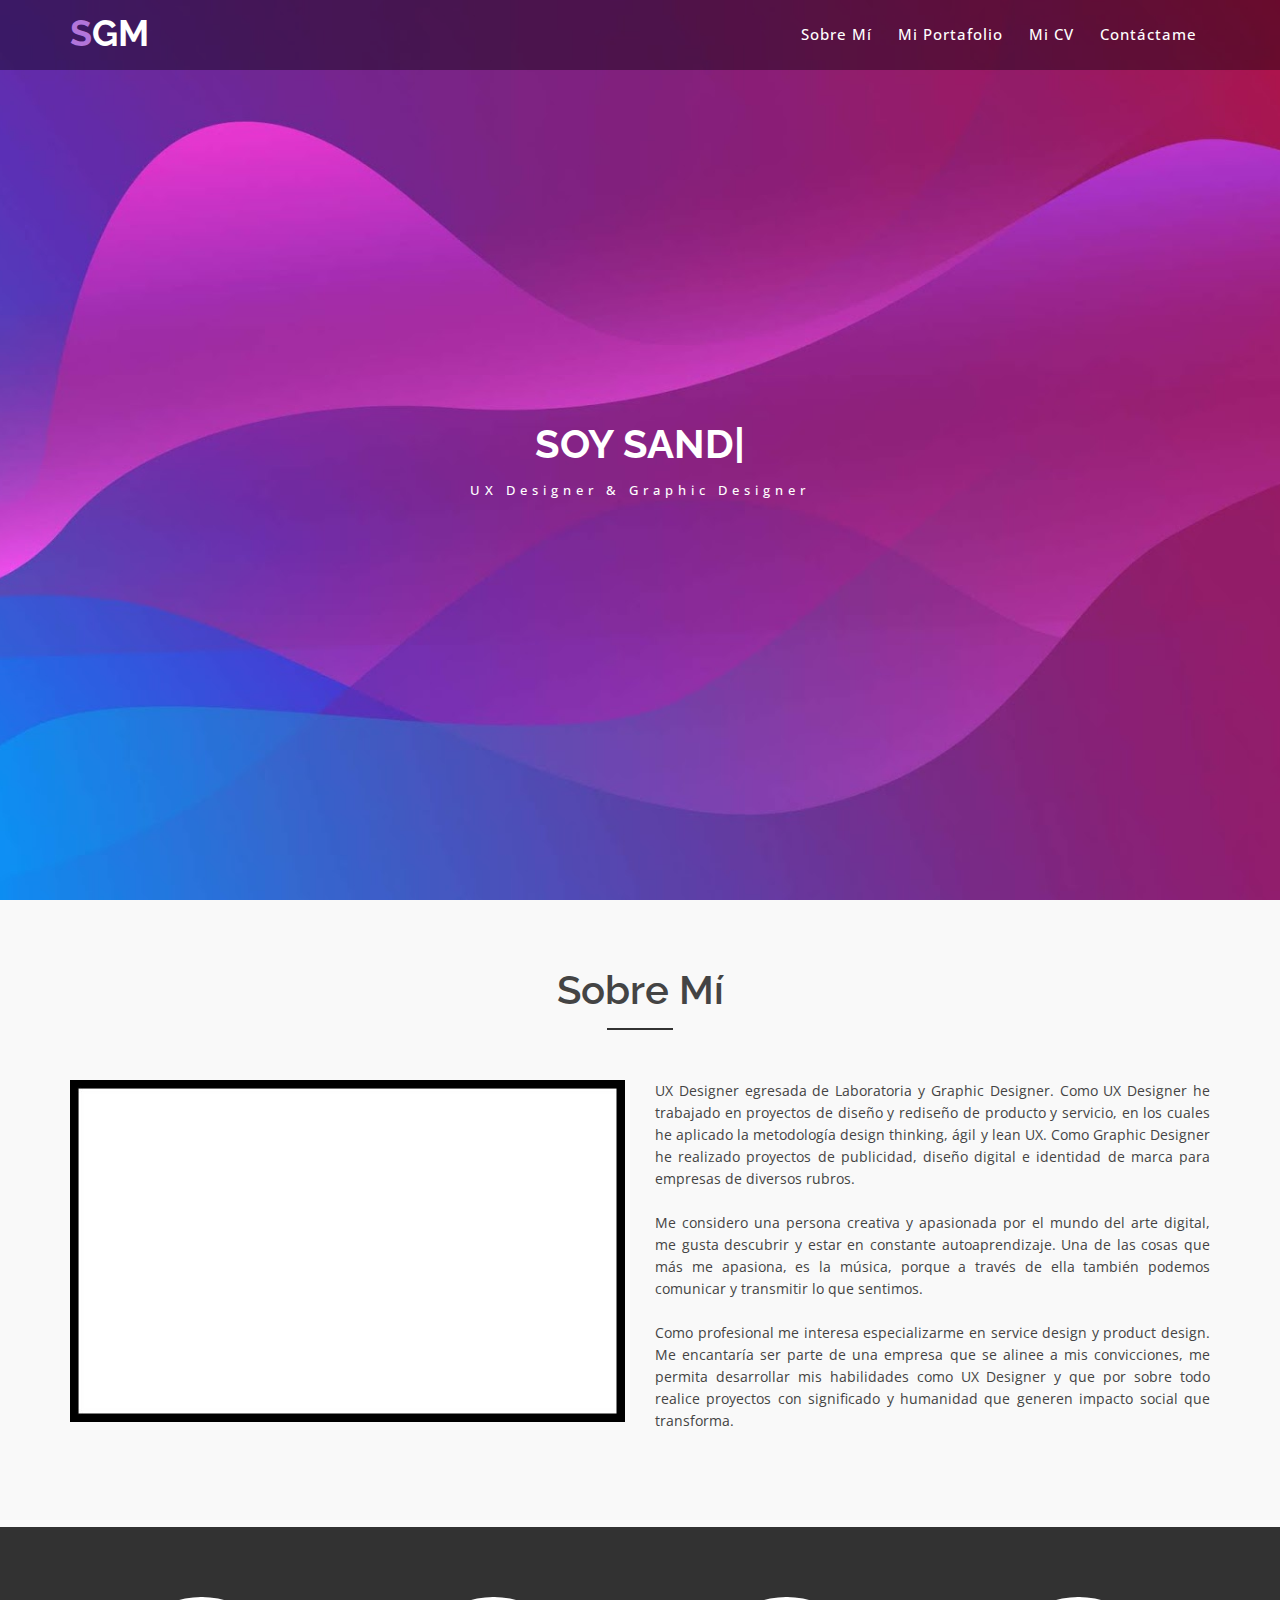
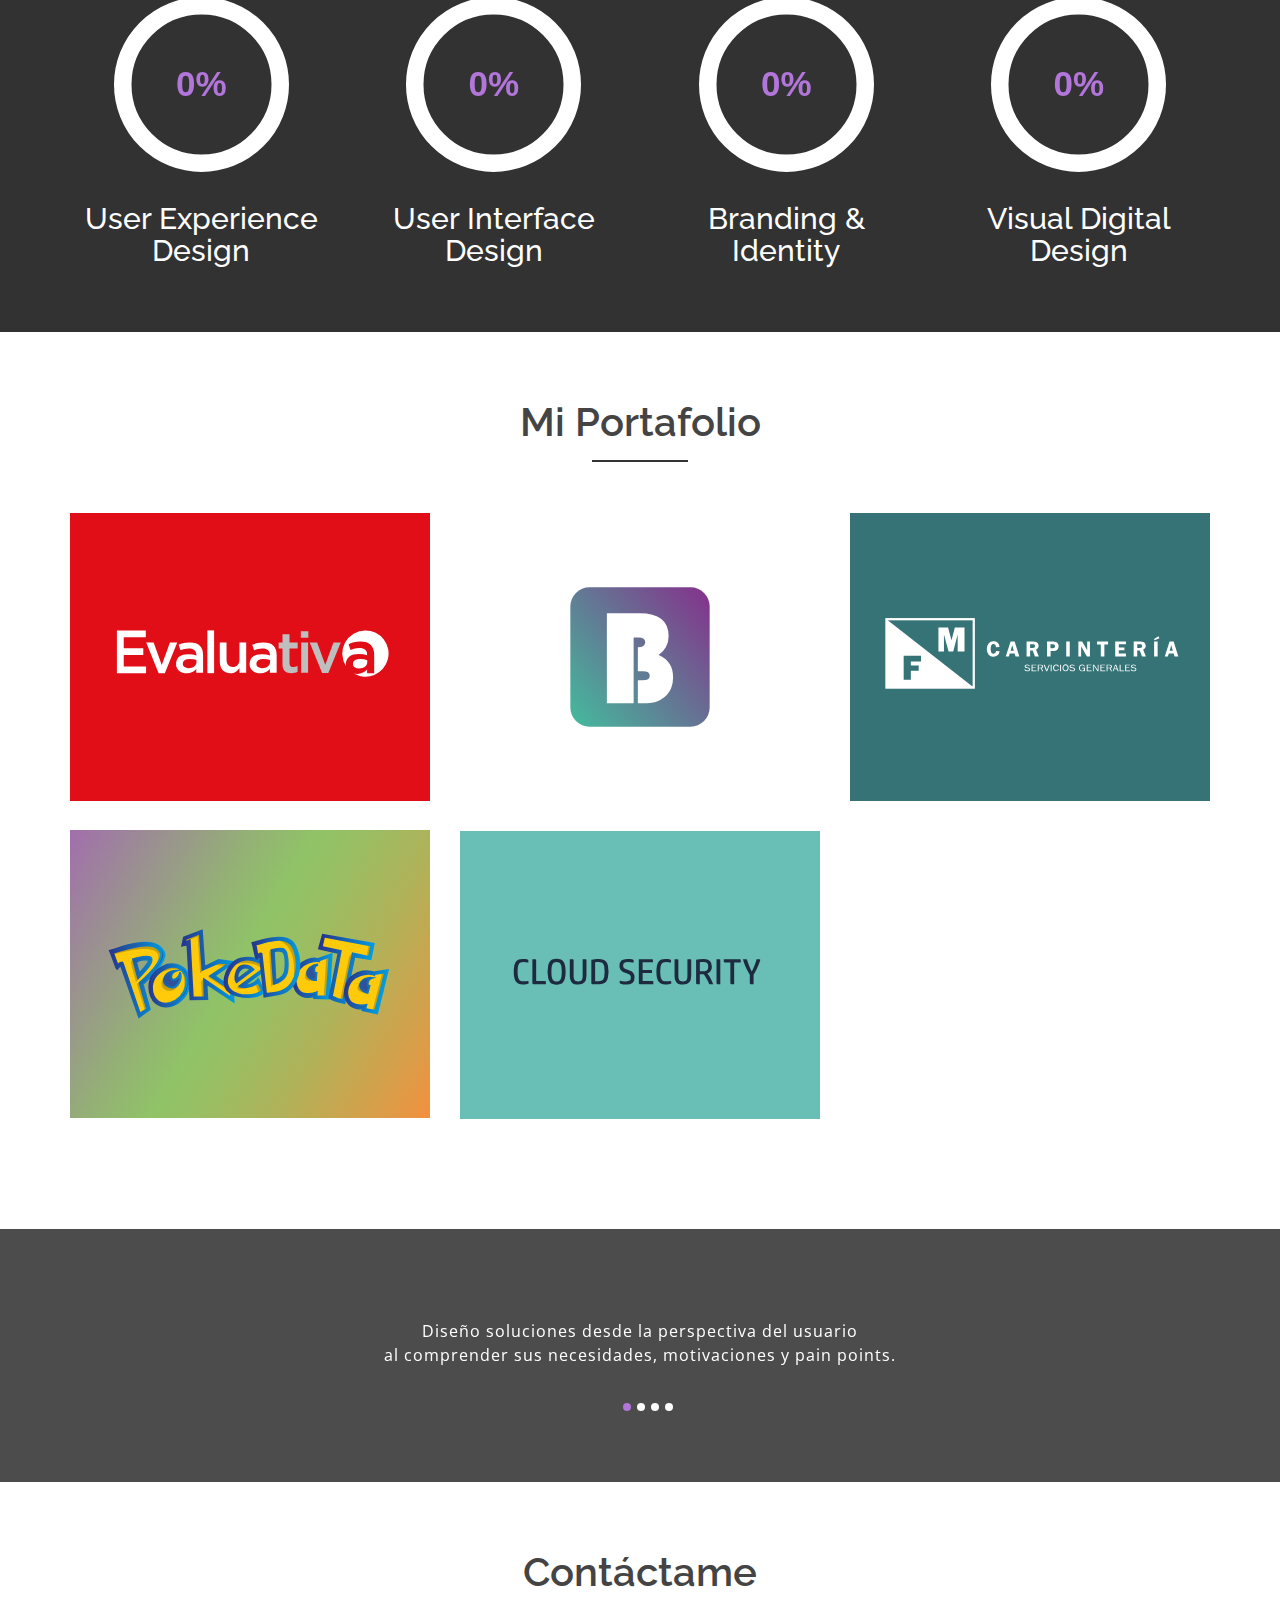
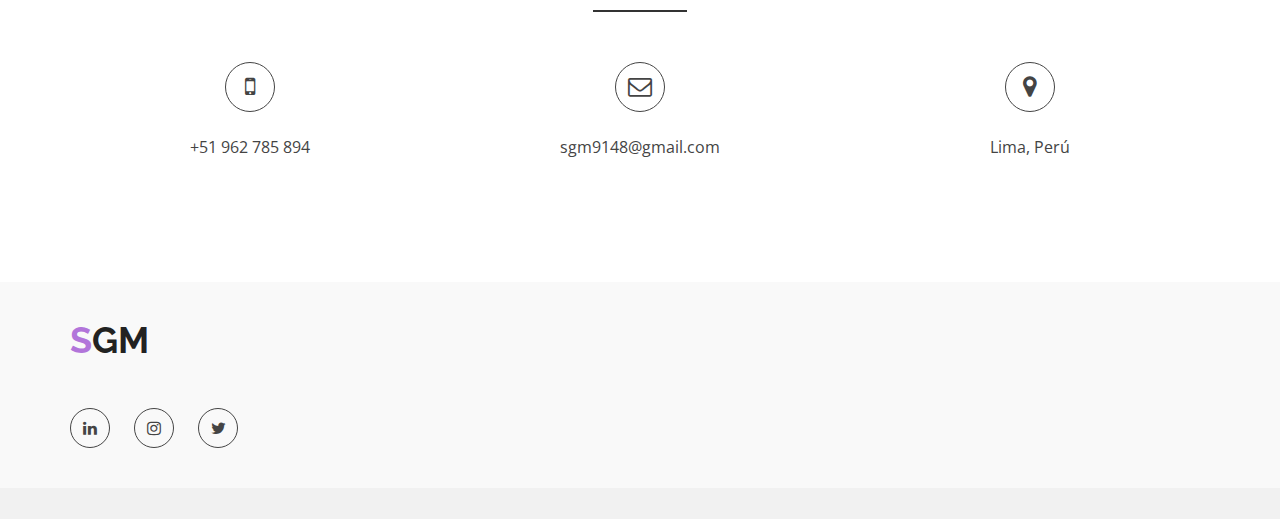
==== commit ad5fb72c: "favicon update" ====
--- a/index.html
+++ b/index.html
@@ -8,7 +8,7 @@
   <meta content="" name="description">
 
   <!-- Favicons -->
-  <link href="img/favicon.png" rel="icon">
+  <link href="img/favicon1.png" rel="icon">
   <link href="img/apple-touch-icon.png" rel="apple-touch-icon">
 
   <!-- Google Fonts -->
@@ -80,7 +80,7 @@
                     <a class="page-scroll" href="#portfolio"> Mi portafolio</a>
                   </li>
                   <li>
-                    <a class="page-scroll" href="resume/Sandy_Gonzales_CV.pdf" target=»_blank»>Mi CV</a>
+                    <a class="page-scroll" href="resume/SandyGonzales_CV.pdfgit" target=»_blank»>Mi CV</a>
                   </li>
                   <li>
                     <a class="page-scroll" href="#contact">Contáctame</a>
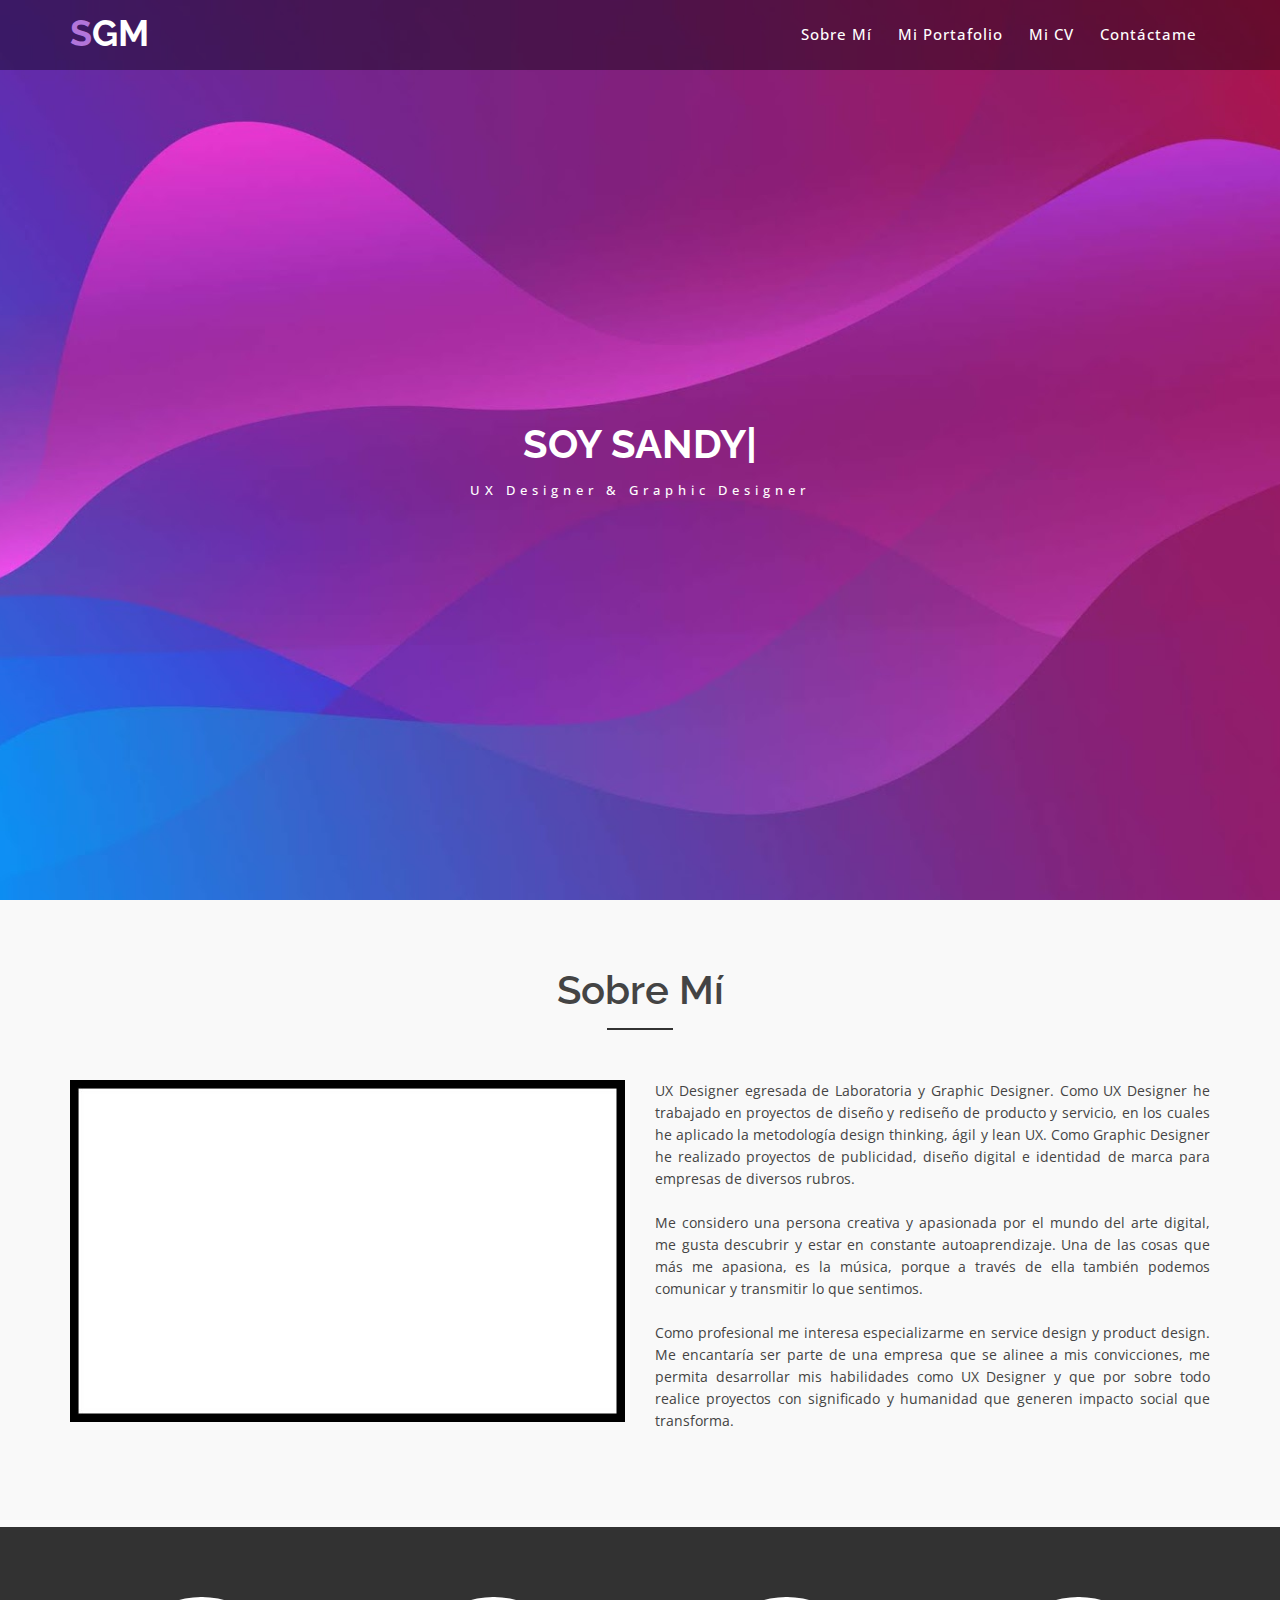
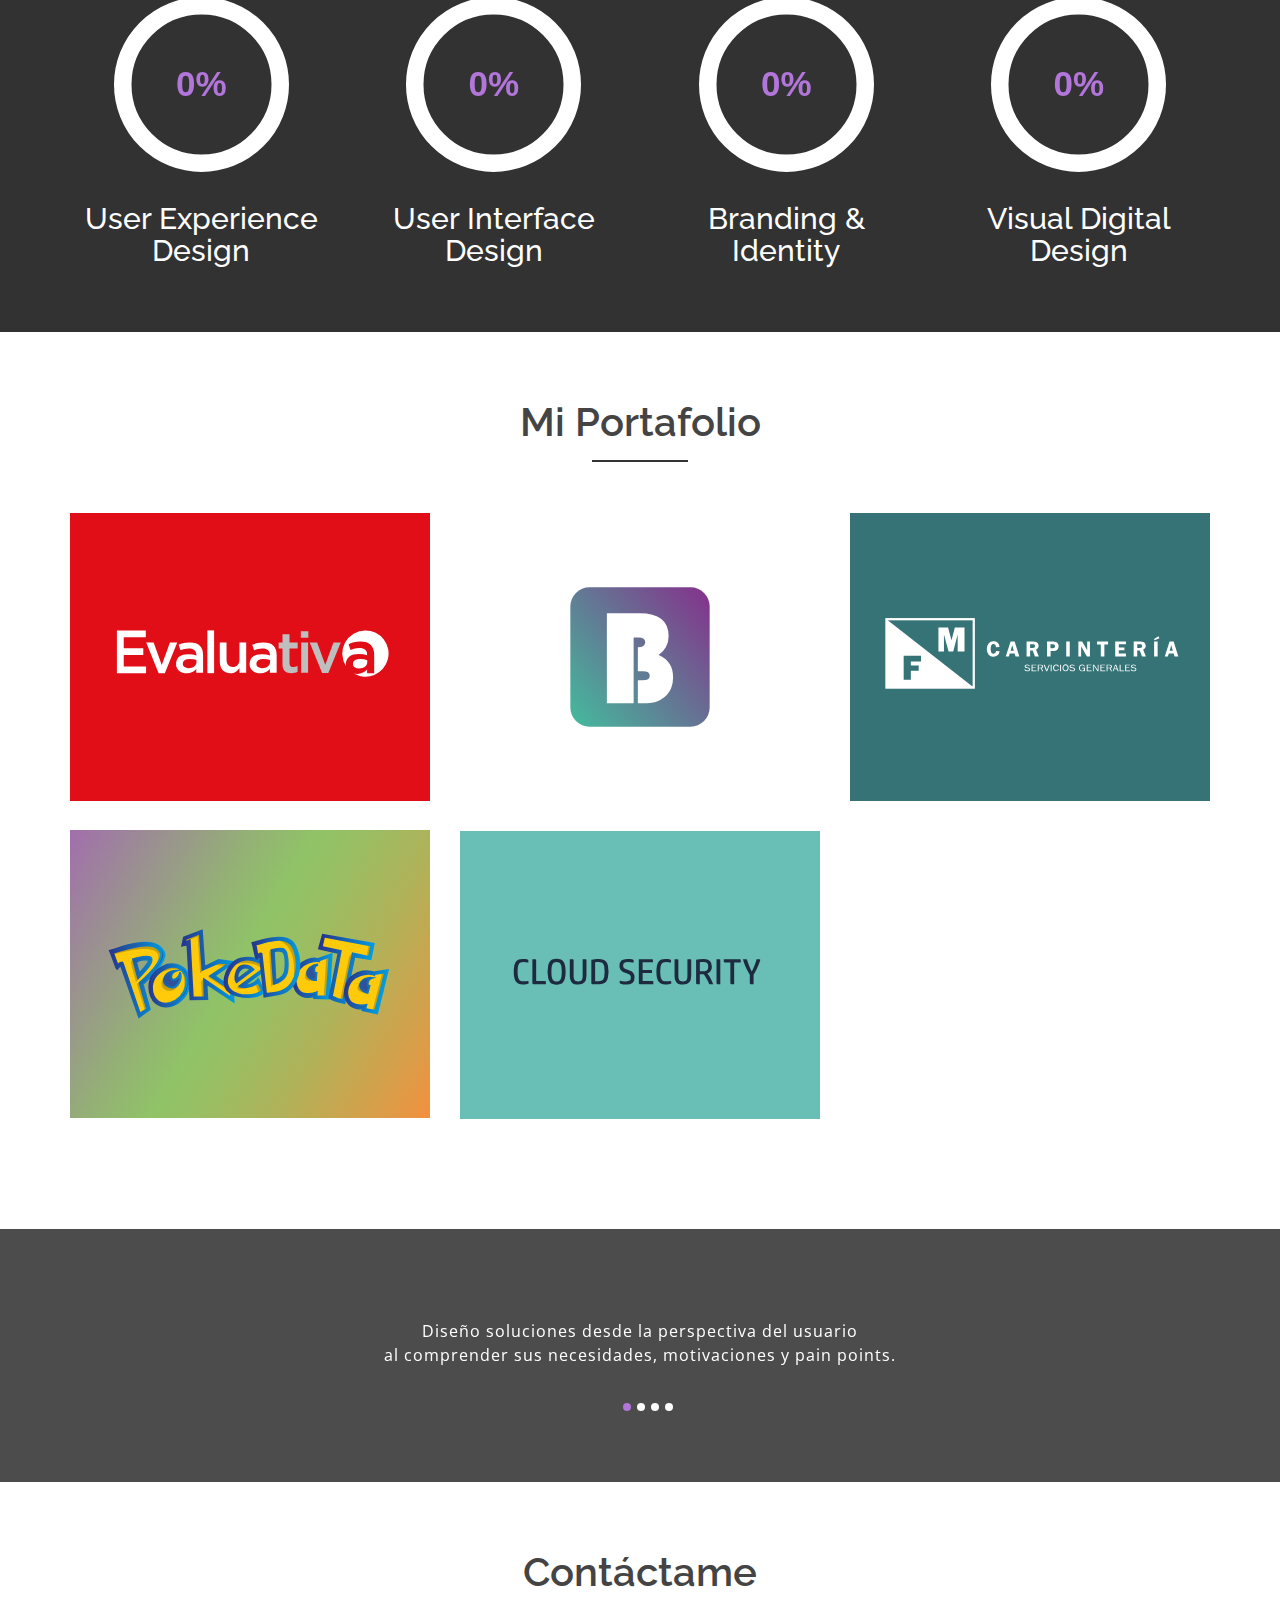
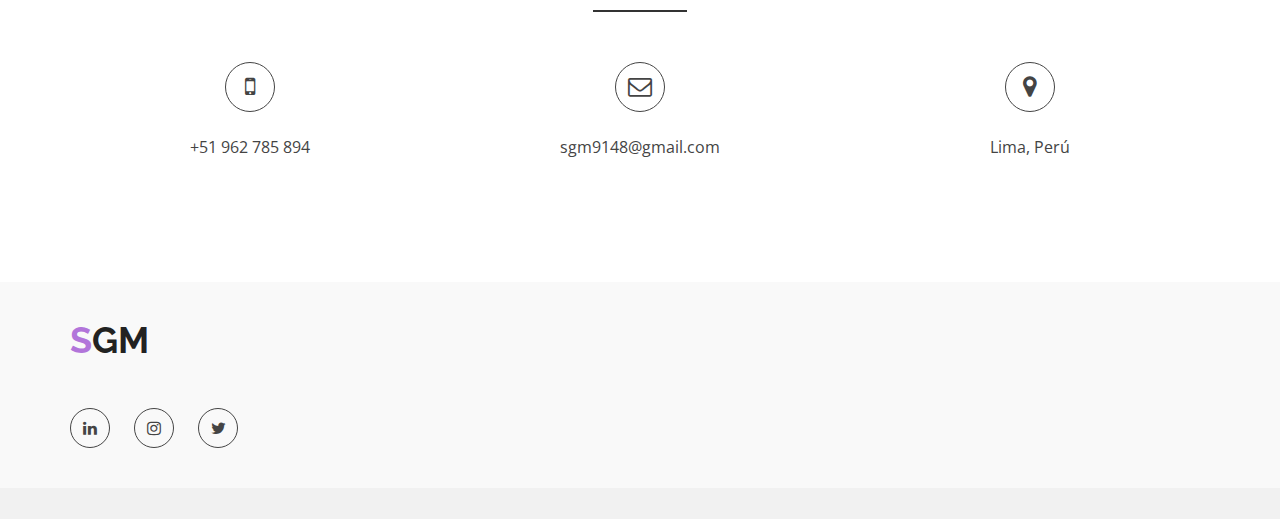
==== commit e4e6fb06: "PDF update" ====
--- a/index.html
+++ b/index.html
@@ -80,7 +80,7 @@
                     <a class="page-scroll" href="#portfolio"> Mi portafolio</a>
                   </li>
                   <li>
-                    <a class="page-scroll" href="resume/SandyGonzales_CV.pdfgit" target=»_blank»>Mi CV</a>
+                    <a class="page-scroll" href="resume/SandyGonzales_CV.pdf" target=»_blank»>Mi CV</a>
                   </li>
                   <li>
                     <a class="page-scroll" href="#contact">Contáctame</a>
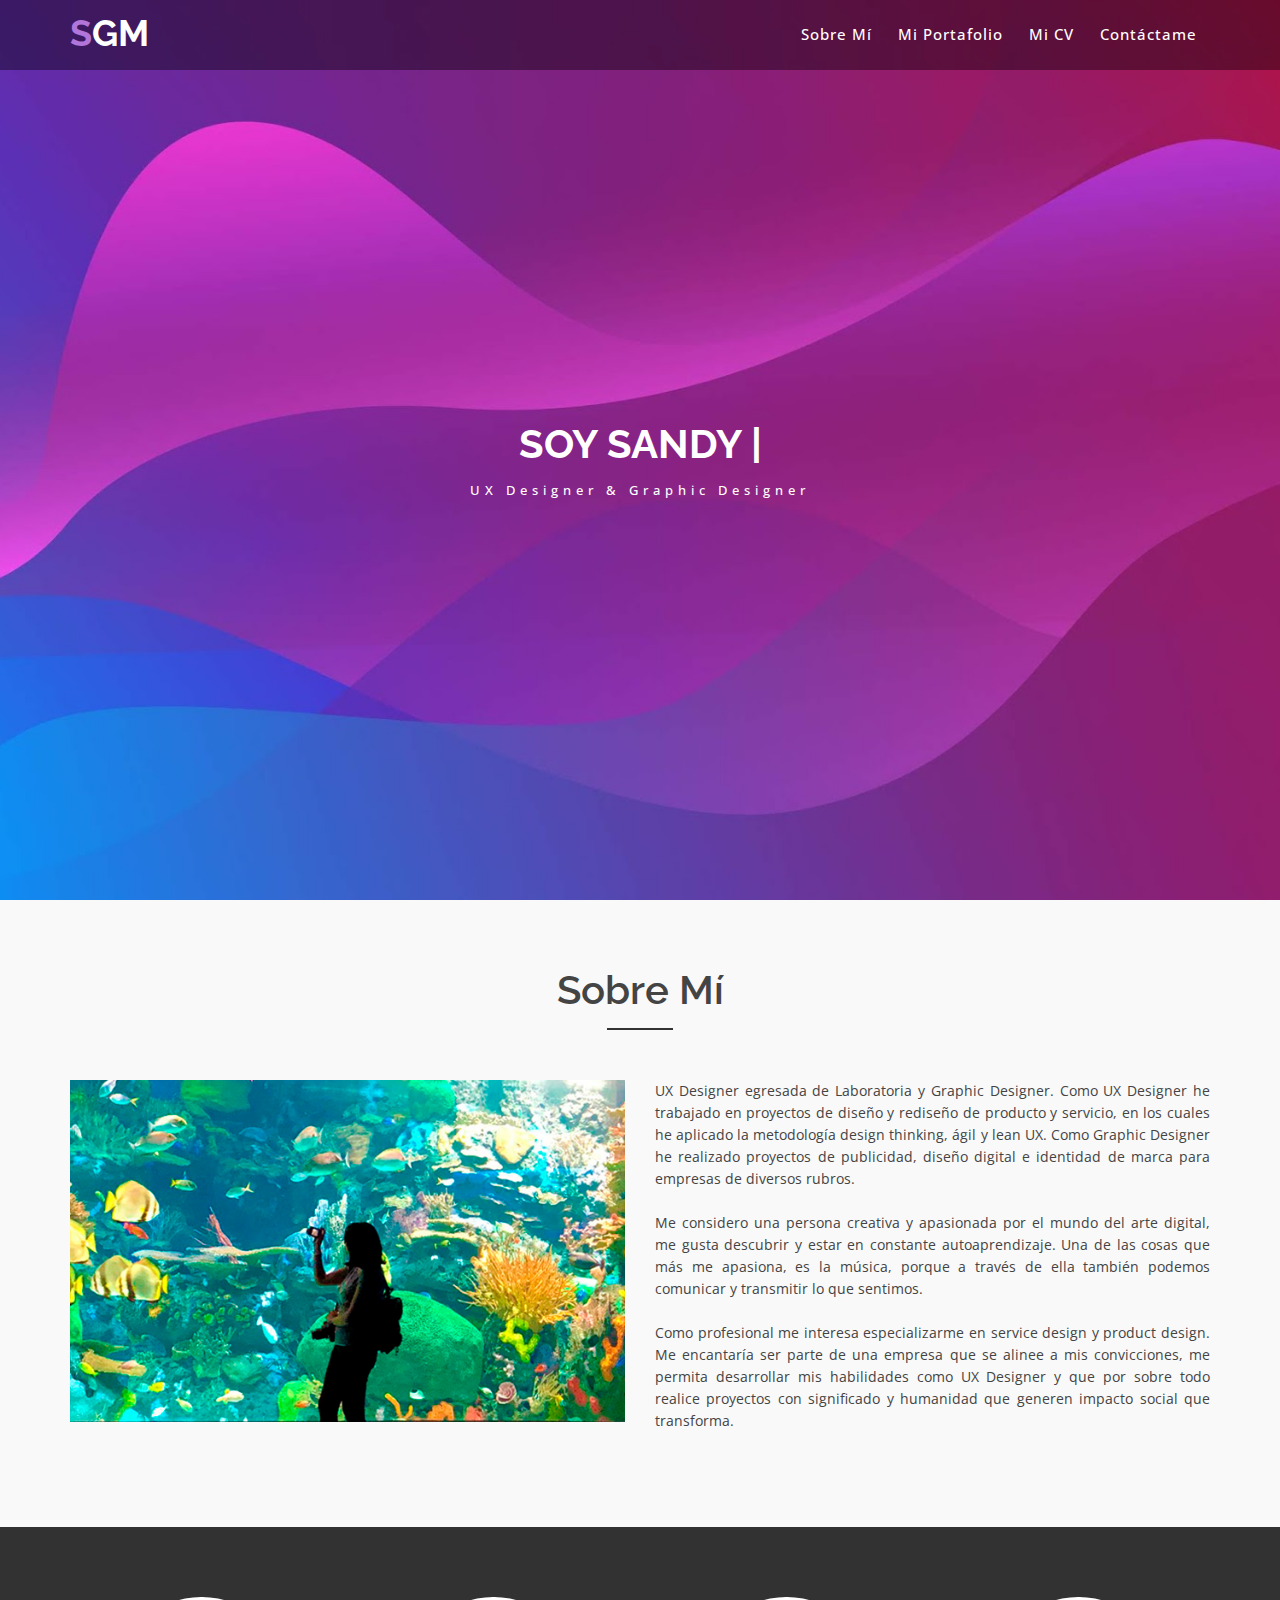
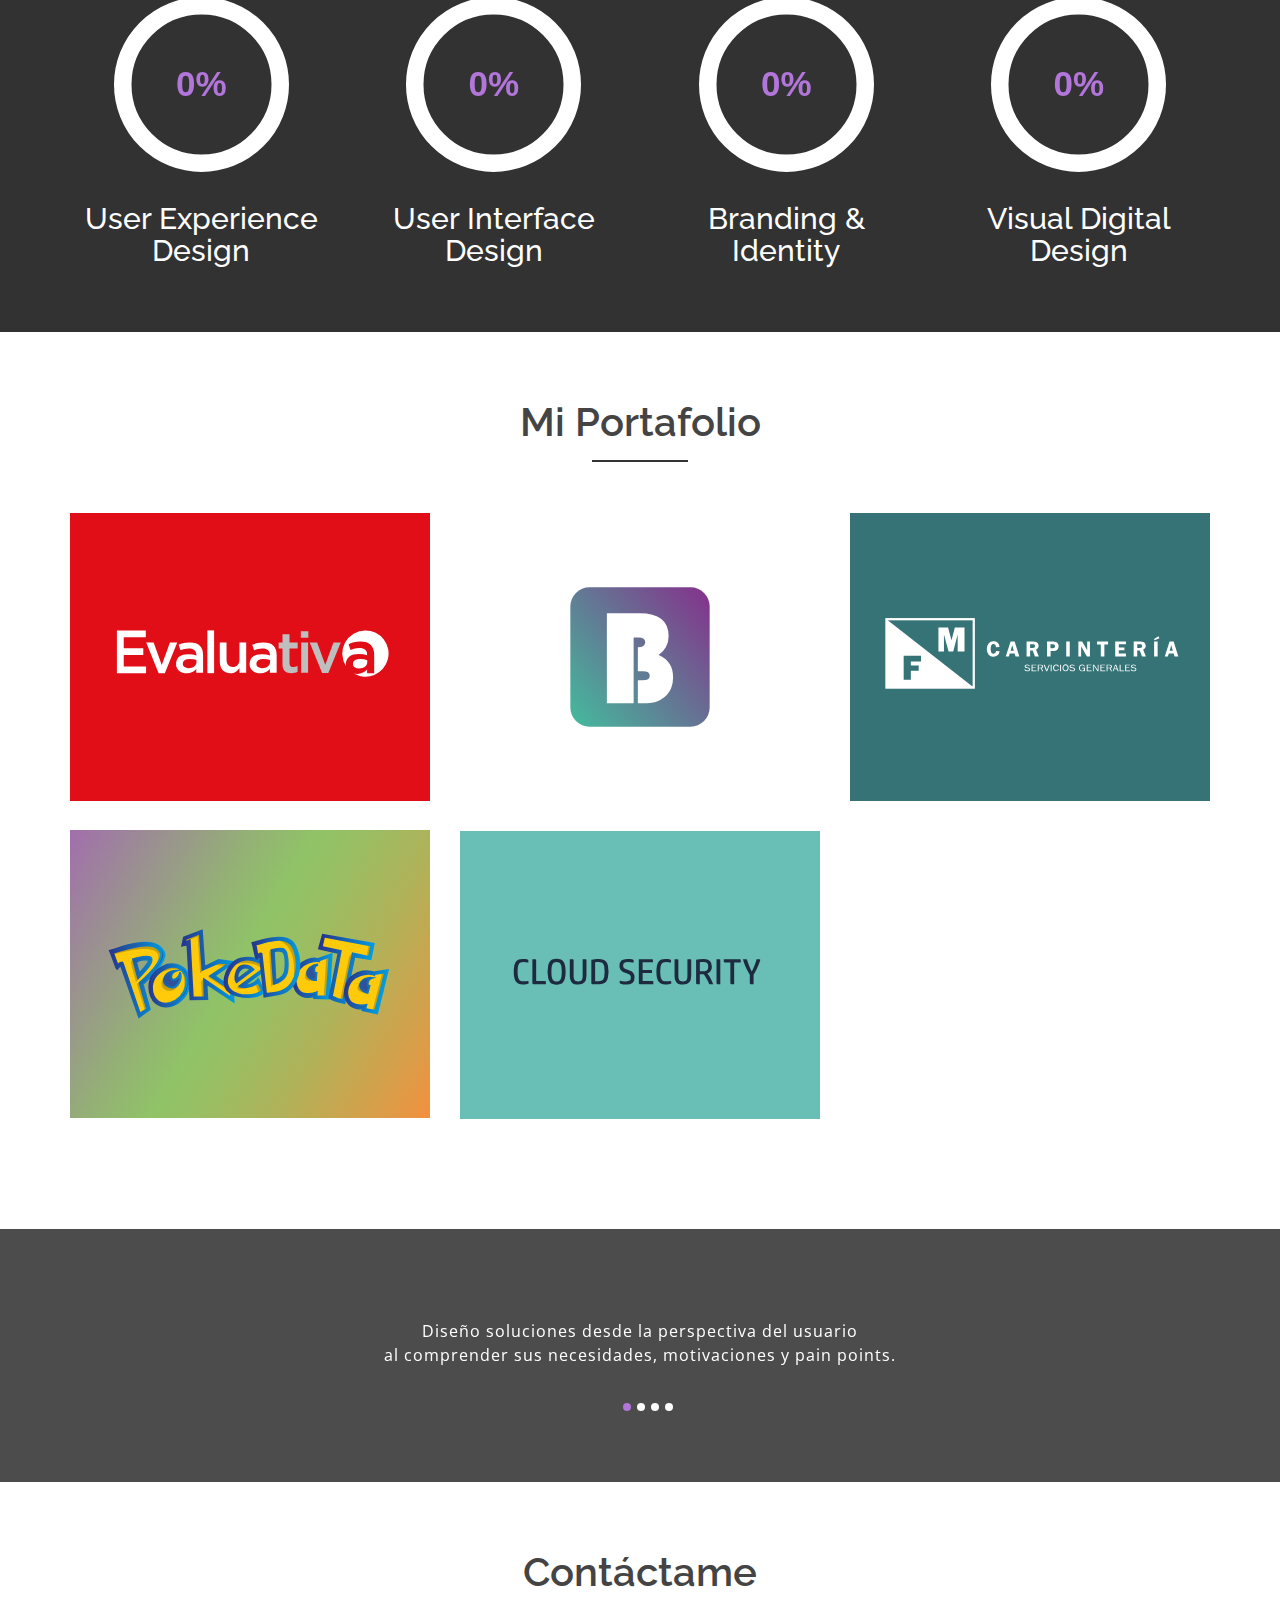
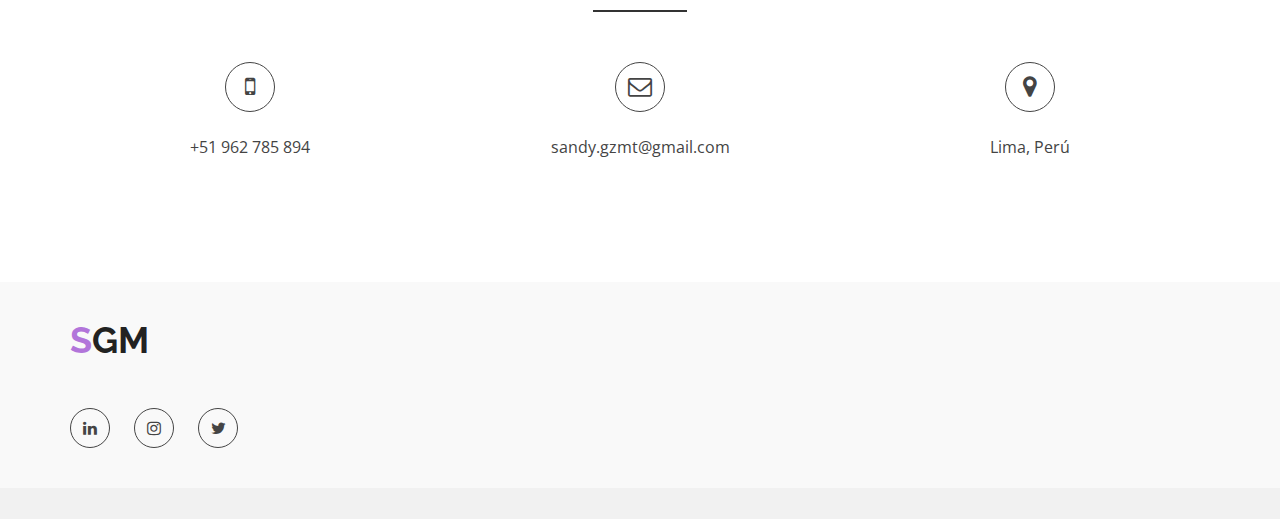
==== commit 7d4b466a: "Sobre mí actualizado" ====
--- a/index.html
+++ b/index.html
@@ -126,9 +126,9 @@
         <div class="col-md-6 col-sm-6 col-xs-12">
           <div class="well-left">
             <div class="single-well">
-              <a href="#">
-								  <img src="img/about/photo.jpg" alt="">
-								</a>
+              <a>
+								<img src="img/about/myself.png" alt="">
+							</a>
             </div>
           </div>
         </div>
@@ -370,7 +370,7 @@
                 <div class="single-testi">
                   <div class="testi-text">
                     <p>
-                      Defino la promesa de valor de una marca, producto o servicio<br>y garantice el ajuste entre la empresa y el mercado.
+                      Defino la promesa de valor de una marca, producto o servicio<br>y garantizo el ajuste entre la empresa y el mercado.
                     </p>
                   </div>
                 </div>
@@ -429,7 +429,7 @@
             <div class="contact-icon text-center">
               <div class="single-icon">
                 <i class="fa fa-envelope-o"></i>
-                <p>sgm9148@gmail.com</p>
+                <p>sandy.gzmt@gmail.com</p>
               </div>
             </div>
           </div>
